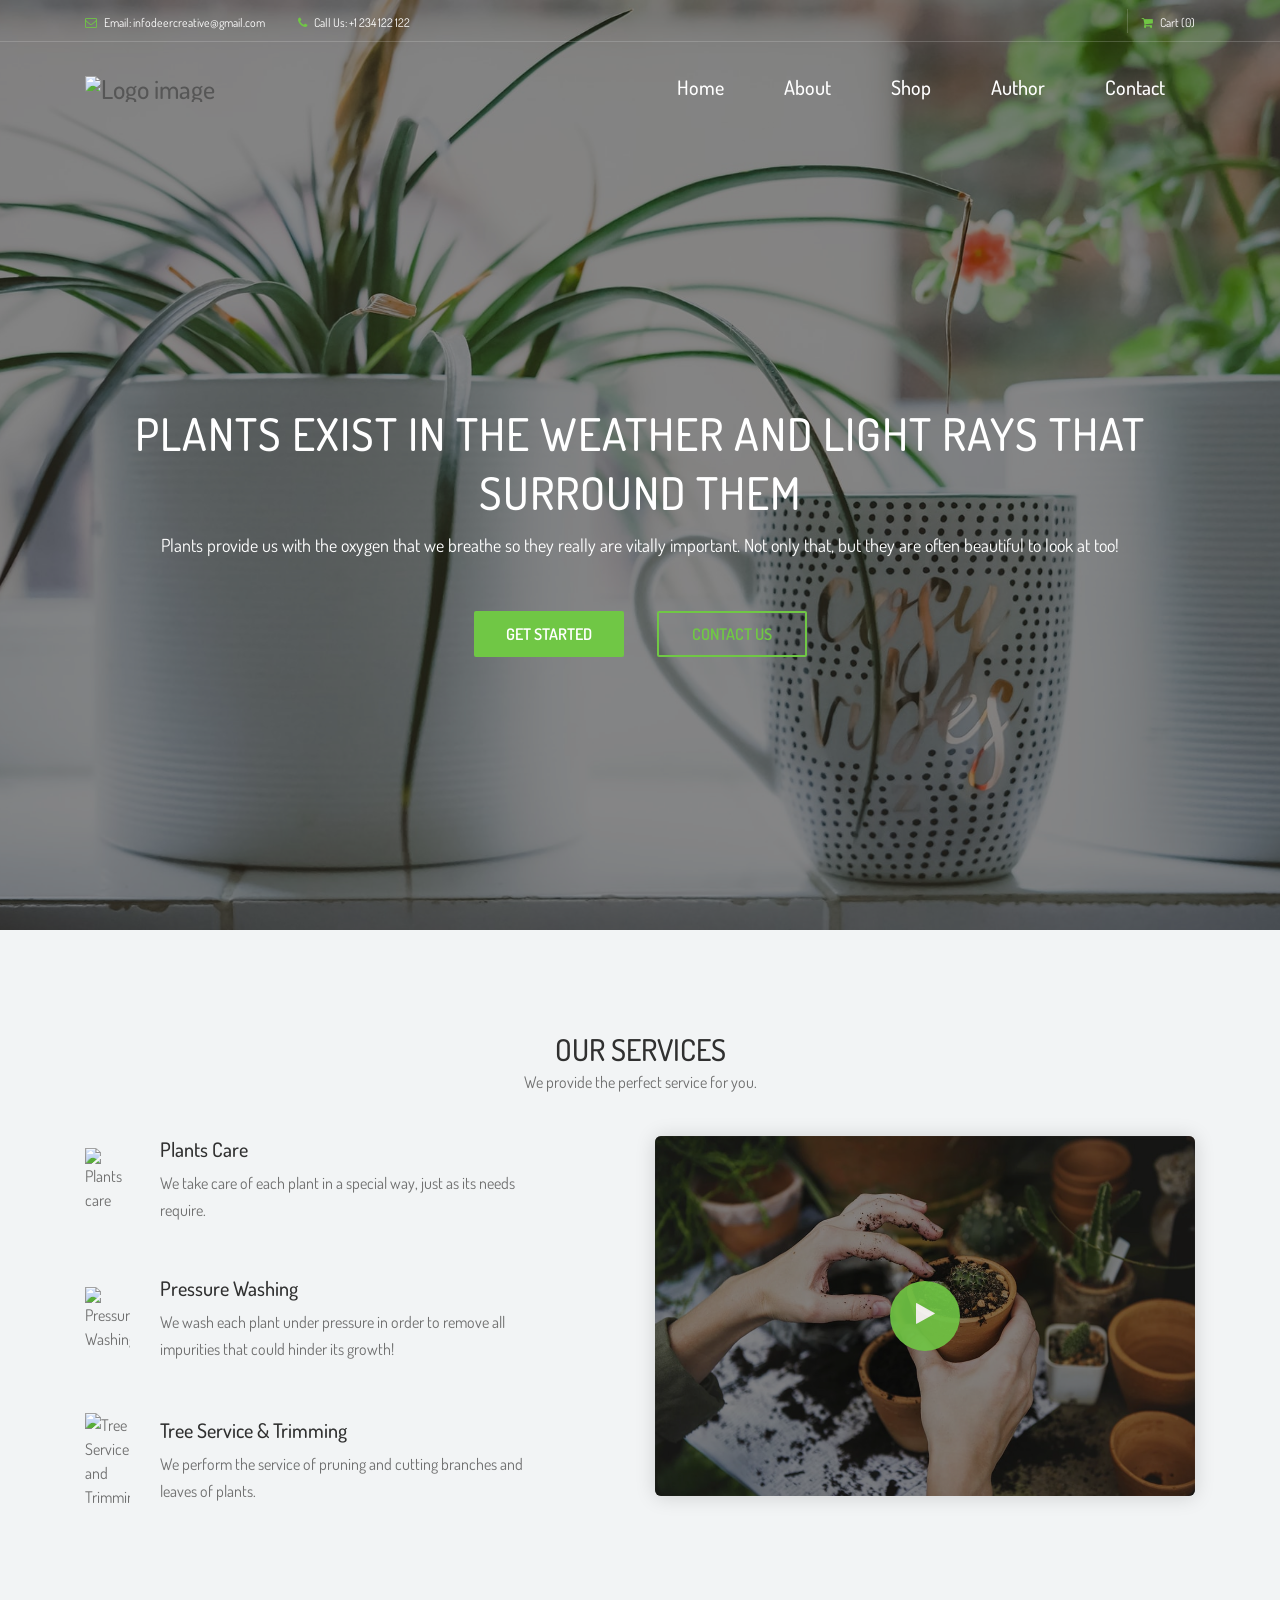
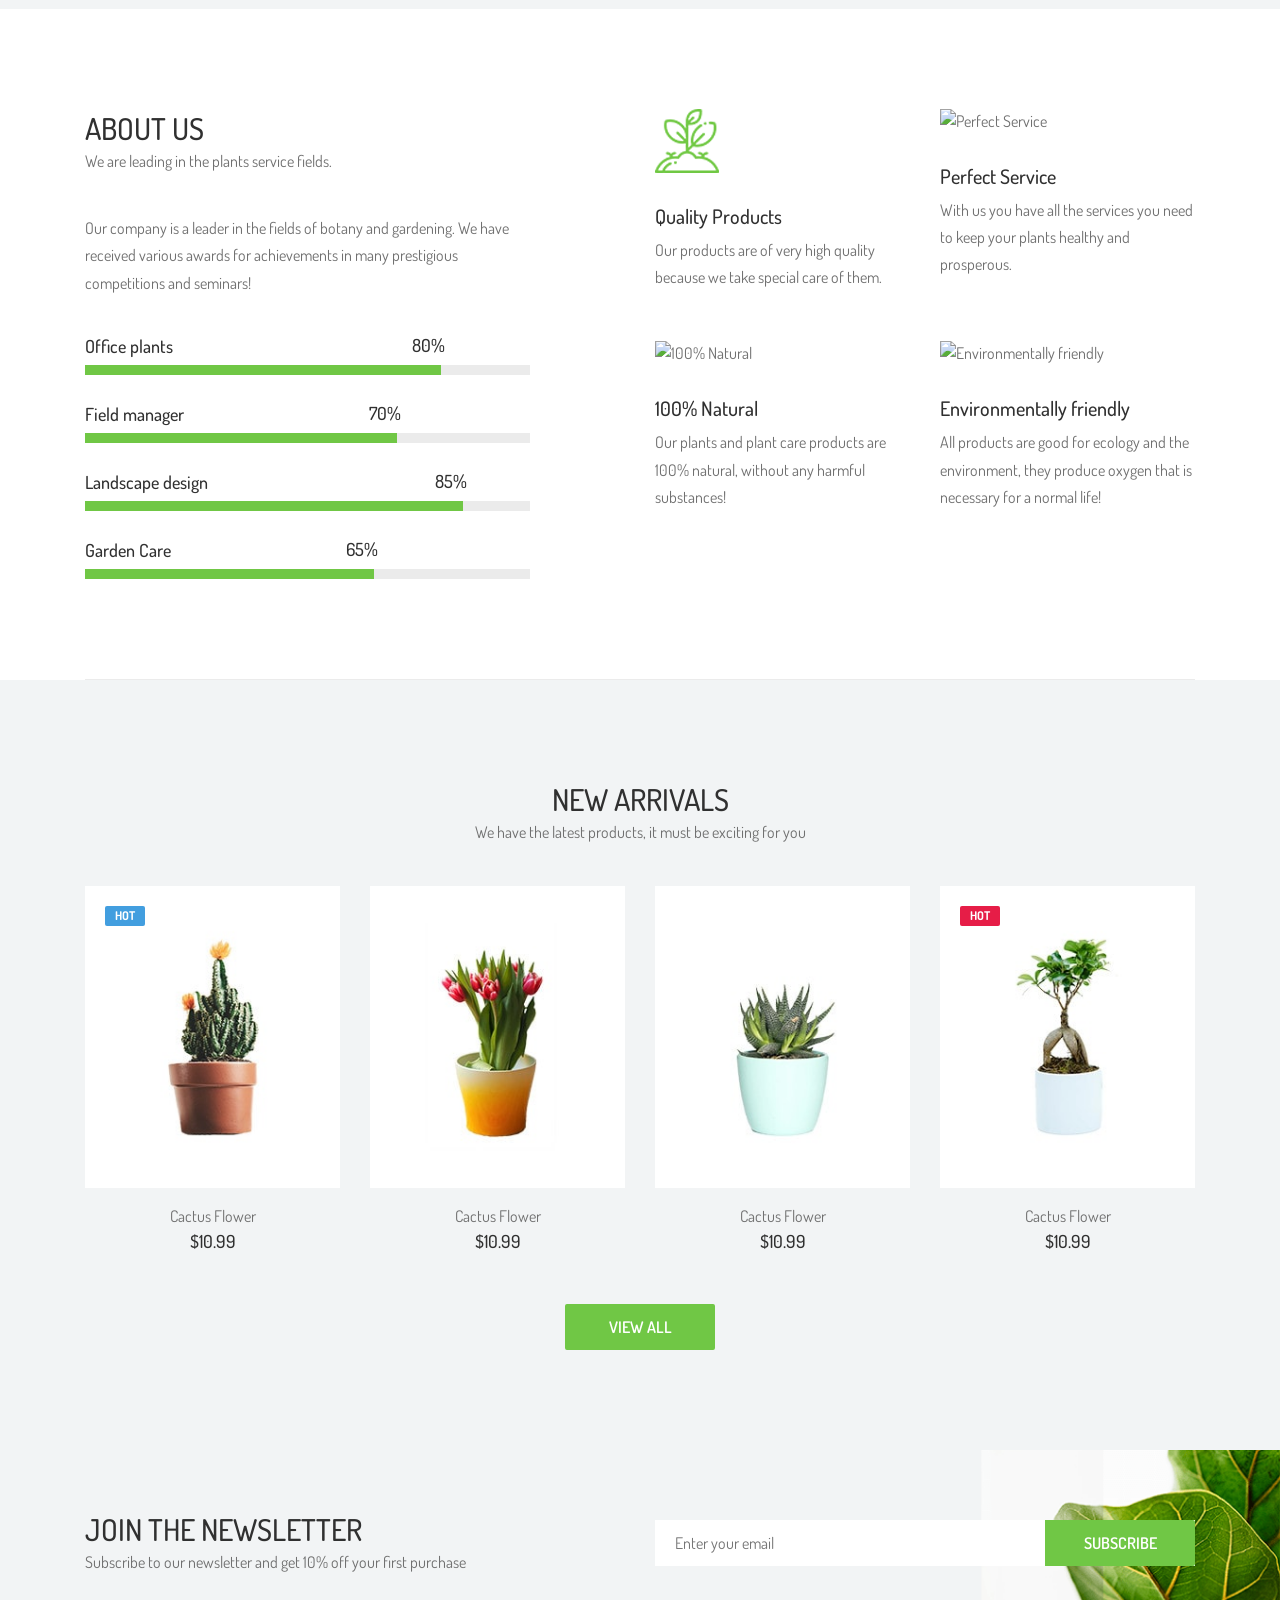
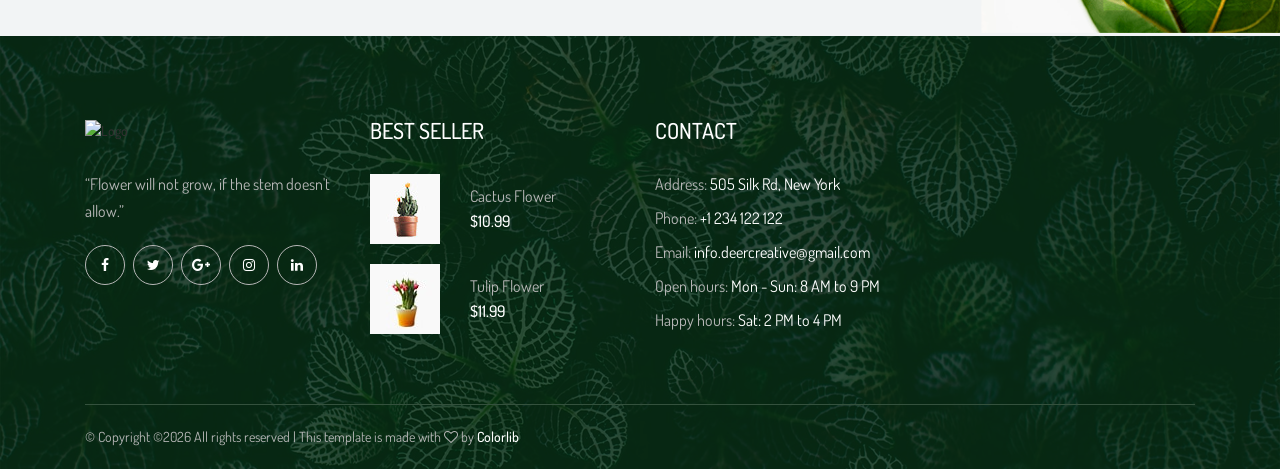
==== index.html @ d13fb178 "Add files via upload" ====
<!DOCTYPE html>
<html lang="en">

<head>
    <meta charset="UTF-8">
    <meta name="description" content="">
    <meta http-equiv="X-UA-Compatible" content="IE=edge">
    <meta name="viewport" content="width=device-width, initial-scale=1, shrink-to-fit=no">
    <!-- The above 4 meta tags *must* come first in the head; any other head content must come *after* these tags -->

    <!-- Title -->
    <title>Alazea - Gardening &amp; Landscaping HTML Template</title>

    <!-- Favicon -->
    <link rel="icon" href="img/core-img/favicon.ico">

    <!-- Core Stylesheet -->
    <link rel="stylesheet" href="style.css">

</head>

<body>
    <!-- Preloader -->
    <div class="preloader d-flex align-items-center justify-content-center">
        <div class="preloader-circle"></div>
        <div class="preloader-img">
            <img src="img/core-img/leaf.png" alt="">
        </div>
    </div>

    <!-- ##### Header Area Start ##### -->
    <header class="header-area">

        <!-- ***** Top Header Area ***** -->
        <div class="top-header-area">
            <div class="container">
                <div class="row">
                    <div class="col-12">
                        <div class="top-header-content d-flex align-items-center justify-content-between">
                            <!-- Top Header Content -->
                            <div class="top-header-meta">
                                <a href="#" data-toggle="tooltip" data-placement="bottom" title="infodeercreative@gmail.com"><i class="fa fa-envelope-o" aria-hidden="true"></i> <span>Email: infodeercreative@gmail.com</span></a>
                                <a href="#" data-toggle="tooltip" data-placement="bottom" title="+1 234 122 122"><i class="fa fa-phone" aria-hidden="true"></i> <span>Call Us: +1 234 122 122</span></a>
                            </div>

                            <!-- Top Header Content -->
                            <div class="top-header-meta d-flex">
                                <!-- Cart -->
                                <div class="cart">
                                    <a href="cart.html"><i class="fa fa-shopping-cart" aria-hidden="true"></i> <span>Cart <span class="cart-quantity">(1)</span></span></a>
                                </div>
                            </div>
                        </div>
                    </div>
                </div>
            </div>
        </div>

        <!-- ***** Navbar Area ***** -->
        <div class="alazea-main-menu">
            <div class="classy-nav-container breakpoint-off">
                <div class="container" id="meni">
                    <!-- Menu -->
                </div>
            </div>
        </div>
    </header>
    <!-- ##### Header Area End ##### -->

    <!-- ##### Hero Area Start ##### -->
    <section class="hero-area">
        <div class="hero-post-slides owl-carousel">

            <!-- Single Hero Post -->
            <div class="single-hero-post bg-overlay">
                <!-- Post Image -->
                <div class="slide-img bg-img" style="background-image: url(img/bg-img/1.jpg);"></div>
                <div class="container h-100">
                    <div class="row h-100 align-items-center">
                        <div class="col-12">
                            <!-- Post Content -->
                            <div class="hero-slides-content text-center">
                                <h2>Plants exist in the weather and light rays that surround them</h2>
                                <p>Plants provide us with the oxygen that we breathe so they really are vitally important. Not only that, but they are often beautiful to look at too!</p>
                                <div class="welcome-btn-group">
                                    <a href="shop.html" class="btn alazea-btn mr-30">GET STARTED</a>
                                    <a href="contact.html" class="btn alazea-btn active">CONTACT US</a>
                                </div>
                            </div>
                        </div>
                    </div>
                </div>
            </div>

            <!-- Single Hero Post -->
            <div class="single-hero-post bg-overlay">
                <!-- Post Image -->
                <div class="slide-img bg-img" style="background-image: url(img/bg-img/2.jpg);"></div>
                <div class="container h-100">
                    <div class="row h-100 align-items-center">
                        <div class="col-12">
                            <!-- Post Content -->
                            <div class="hero-slides-content text-center">
                                <h2>Plants exist in the weather and light rays that surround them</h2>
                                <p>“Your intuitive powers increase when you are with plants because your mind is silenced and you become more aware in the present moment.”</p>
                                <div class="welcome-btn-group">
                                    <a href="shop.html" class="btn alazea-btn mr-30">GET STARTED</a>
                                    <a href="contact.html" class="btn alazea-btn active">CONTACT US</a>
                                </div>
                            </div>
                        </div>
                    </div>
                </div>
            </div>

        </div>
    </section>
    <!-- ##### Hero Area End ##### -->

    <!-- ##### Service Area Start ##### -->
    <section class="our-services-area bg-gray section-padding-100-0">
        <div class="container">
            <div class="row">
                <div class="col-12">
                    <!-- Section Heading -->
                    <div class="section-heading text-center">
                        <h2>OUR SERVICES</h2>
                        <p>We provide the perfect service for you.</p>
                    </div>
                </div>
            </div>

            <div class="row justify-content-between">
                <div class="col-12 col-lg-5">
                    <div class="alazea-service-area mb-100">

                        <!-- Single Service Area -->
                        <div class="single-service-area d-flex align-items-center wow fadeInUp" data-wow-delay="100ms">
                            <!-- Icon -->
                            <div class="service-icon mr-30">
                                <img src="img/core-img/s1.png" alt="Plants care">
                            </div>
                            <!-- Content -->
                            <div class="service-content">
                                <h5>Plants Care</h5>
                                <p>We take care of each plant in a special way, just as its needs require.</p>
                            </div>
                        </div>

                        <!-- Single Service Area -->
                        <div class="single-service-area d-flex align-items-center wow fadeInUp" data-wow-delay="300ms">
                            <!-- Icon -->
                            <div class="service-icon mr-30">
                                <img src="img/core-img/s2.png" alt="Pressure Washing">
                            </div>
                            <!-- Content -->
                            <div class="service-content">
                                <h5>Pressure Washing</h5>
                                <p>We wash each plant under pressure in order to remove all impurities that could hinder its growth!</p>
                            </div>
                        </div>

                        <!-- Single Service Area -->
                        <div class="single-service-area d-flex align-items-center wow fadeInUp" data-wow-delay="500ms">
                            <!-- Icon -->
                            <div class="service-icon mr-30">
                                <img src="img/core-img/s3.png" alt="Tree Service and Trimming">
                            </div>
                            <!-- Content -->
                            <div class="service-content">
                                <h5>Tree Service &amp; Trimming</h5>
                                <p>We perform the service of pruning and cutting branches and leaves of plants.</p>
                            </div>
                        </div>

                    </div>
                </div>

                <div class="col-12 col-lg-6">
                    <div class="alazea-video-area bg-overlay mb-100">
                        <img src="img/bg-img/23.jpg" alt="Planting plants">
                        <a href="http://www.youtube.com/watch?v=7HKoqNJtMTQ" class="video-icon">
                            <i class="fa fa-play" aria-hidden="true"></i>
                        </a>
                    </div>
                </div>
            </div>
        </div>
    </section>
    <!-- ##### Service Area End ##### -->

    <!-- ##### About Area Start ##### -->
    <section class="about-us-area section-padding-100-0">
        <div class="container">
            <div class="row justify-content-between">
                <div class="col-12 col-lg-5">
                    <!-- Section Heading -->
                    <div class="section-heading">
                        <h2>ABOUT US</h2>
                        <p>We are leading in the plants service fields.</p>
                    </div>
                    <p>Our company is a leader in the fields of botany and gardening. We have received various awards for achievements in many prestigious competitions and seminars!</p>

                    <!-- Progress Bar Content Area -->
                    <div class="alazea-progress-bar mb-50">
                        <!-- Single Progress Bar -->
                        <div class="single_progress_bar">
                            <p>Office plants</p>
                            <div id="bar1" class="barfiller">
                                <div class="tipWrap">
                                    <span class="tip"></span>
                                </div>
                                <span class="fill" data-percentage="80"></span>
                            </div>
                        </div>

                        <!-- Single Progress Bar -->
                        <div class="single_progress_bar">
                            <p>Field manager</p>
                            <div id="bar2" class="barfiller">
                                <div class="tipWrap">
                                    <span class="tip"></span>
                                </div>
                                <span class="fill" data-percentage="70"></span>
                            </div>
                        </div>

                        <!-- Single Progress Bar -->
                        <div class="single_progress_bar">
                            <p>Landscape design</p>
                            <div id="bar3" class="barfiller">
                                <div class="tipWrap">
                                    <span class="tip"></span>
                                </div>
                                <span class="fill" data-percentage="85"></span>
                            </div>
                        </div>

                        <!-- Single Progress Bar -->
                        <div class="single_progress_bar">
                            <p>Garden Care</p>
                            <div id="bar4" class="barfiller">
                                <div class="tipWrap">
                                    <span class="tip"></span>
                                </div>
                                <span class="fill" data-percentage="65"></span>
                            </div>
                        </div>
                    </div>
                </div>

                <div class="col-12 col-lg-6">
                    <div class="alazea-benefits-area">
                        <div class="row">
                            <!-- Single Benefits Area -->
                            <div class="col-12 col-sm-6">
                                <div class="single-benefits-area">
                                    <img src="img/core-img/b1.png" alt="Quality Products">
                                    <h5>Quality Products</h5>
                                    <p>Our products are of very high quality because we take special care of them.</p>
                                </div>
                            </div>

                            <!-- Single Benefits Area -->
                            <div class="col-12 col-sm-6">
                                <div class="single-benefits-area">
                                    <img src="img/core-img/b2.png" alt="Perfect Service">
                                    <h5>Perfect Service</h5>
                                    <p>With us you have all the services you need to keep your plants healthy and prosperous.</p>
                                </div>
                            </div>

                            <!-- Single Benefits Area -->
                            <div class="col-12 col-sm-6">
                                <div class="single-benefits-area">
                                    <img src="img/core-img/b3.png" alt="100% Natural">
                                    <h5>100% Natural</h5>
                                    <p>Our plants and plant care products are 100% natural, without any harmful substances!</p>
                                </div>
                            </div>

                            <!-- Single Benefits Area -->
                            <div class="col-12 col-sm-6">
                                <div class="single-benefits-area">
                                    <img src="img/core-img/b4.png" alt="Environmentally friendly">
                                    <h5>Environmentally friendly</h5>
                                    <p>All products are good for ecology and the environment, they produce oxygen that is necessary for a normal life!</p>
                                </div>
                            </div>
                        </div>
                    </div>
                </div>
            </div>
        </div>

        <div class="container">
            <div class="row">
                <div class="col-12">
                    <div class="border-line"></div>
                </div>
            </div>
        </div>
    </section>
    <!-- ##### About Area End ##### -->

    <!-- ##### Product Area Start ##### -->
    <section class="new-arrivals-products-area bg-gray section-padding-100">
        <div class="container">
            <div class="row">
                <div class="col-12">
                    <!-- Section Heading -->
                    <div class="section-heading text-center">
                        <h2>NEW ARRIVALS</h2>
                        <p>We have the latest products, it must be exciting for you</p>
                    </div>
                </div>
            </div>

            <div class="row">

                <!-- Single Product Area -->
                <div class="col-12 col-sm-6 col-lg-3">
                    <div class="single-product-area mb-50 wow fadeInUp" data-wow-delay="100ms">
                        <!-- Product Image -->
                        <div class="product-img">
                            <a href="shop-details.html"><img src="img/bg-img/9.jpg" alt="Hot"></a>
                            <!-- Product Tag -->
                            <div class="product-tag">
                                <a href="#">Hot</a>
                            </div>
                            <div class="product-meta d-flex">
                                <a href="cart.html" class="add-to-cart-btn">Add to cart</a>
                                <a href="#" class="compare-btn"><i class="arrow_left-right_alt"></i></a>
                            </div>
                        </div>
                        <!-- Product Info -->
                        <div class="product-info mt-15 text-center">
                            <a href="shop.html">
                                <p>Cactus Flower</p>
                            </a>
                            <h6>$10.99</h6>
                        </div>
                    </div>
                </div>

                <!-- Single Product Area -->
                <div class="col-12 col-sm-6 col-lg-3">
                    <div class="single-product-area mb-50 wow fadeInUp" data-wow-delay="200ms">
                        <!-- Product Image -->
                        <div class="product-img">
                            <a href="shop.html"><img src="img/bg-img/10.jpg" alt="Product"></a>
                            <div class="product-meta d-flex">
                                <a href="cart.html" class="add-to-cart-btn">Add to cart</a>
                                <a href="#" class="compare-btn"><i class="arrow_left-right_alt"></i></a>
                            </div>
                        </div>
                        <!-- Product Info -->
                        <div class="product-info mt-15 text-center">
                            <a href="shop.html">
                                <p>Cactus Flower</p>
                            </a>
                            <h6>$10.99</h6>
                        </div>
                    </div>
                </div>

                <!-- Single Product Area -->
                <div class="col-12 col-sm-6 col-lg-3">
                    <div class="single-product-area mb-50 wow fadeInUp" data-wow-delay="300ms">
                        <!-- Product Image -->
                        <div class="product-img">
                            <a href="shop.html"><img src="img/bg-img/11.jpg" alt="Product"></a>
                            <div class="product-meta d-flex">
                                <a href="cart.html" class="add-to-cart-btn">Add to cart</a>
                                <a href="#" class="compare-btn"><i class="arrow_left-right_alt"></i></a>
                            </div>
                        </div>
                        <!-- Product Info -->
                        <div class="product-info mt-15 text-center">
                            <a href="shop.html">
                                <p>Cactus Flower</p>
                            </a>
                            <h6>$10.99</h6>
                        </div>
                    </div>
                </div>

                <!-- Single Product Area -->
                <div class="col-12 col-sm-6 col-lg-3">
                    <div class="single-product-area mb-50 wow fadeInUp" data-wow-delay="400ms">
                        <!-- Product Image -->
                        <div class="product-img">
                            <a href="shop.html"><img src="img/bg-img/12.jpg" alt="Product"></a>
                            <!-- Product Tag -->
                            <div class="product-tag sale-tag">
                                <a href="#">Hot</a>
                            </div>
                            <div class="product-meta d-flex">
                                <a href="cart.html" class="add-to-cart-btn">Add to cart</a>
                                <a href="#" class="compare-btn"><i class="arrow_left-right_alt"></i></a>
                            </div>
                        </div>
                        <!-- Product Info -->
                        <div class="product-info mt-15 text-center">
                            <a href="shop.html">
                                <p>Cactus Flower</p>
                            </a>
                            <h6>$10.99</h6>
                        </div>
                    </div>
                </div>

                <div class="col-12 text-center">
                    <a href="shop.html" class="btn alazea-btn">View All</a>
                </div>

            </div>
        </div>
    </section>
    <!-- ##### Product Area End ##### -->


    <!-- ##### Subscribe Area Start ##### -->
    <section class="subscribe-newsletter-area" style="background-image: url(img/bg-img/subscribe.png);">
        <div class="container">
            <div class="row align-items-center justify-content-between">
                <div class="col-12 col-lg-5">
                    <!-- Section Heading -->
                    <div class="section-heading mb-0">
                        <h2>Join the Newsletter</h2>
                        <p>Subscribe to our newsletter and get 10% off your first purchase</p>
                    </div>
                </div>
                <div class="col-12 col-lg-6">
                    <div class="subscribe-form">
                        <form action="#" method="get">
                            <input type="email" name="subscribe-email" id="subscribeEmail" placeholder="Enter your email">
                            <button type="submit" class="btn alazea-btn">SUBSCRIBE</button>
                        </form>
                    </div>
                </div>
            </div>
        </div>

        <!-- Subscribe Side Thumbnail -->
        <div class="subscribe-side-thumb wow fadeInUp" data-wow-delay="500ms">
            <img class="first-img" src="img/core-img/leaf.png" alt="">
        </div>
    </section>
    <!-- ##### Subscribe Area End ##### -->

    <!-- ##### Footer Area Start ##### -->
    <footer class="footer-area bg-img" style="background-image: url(img/bg-img/3.jpg);">
        <!-- Main Footer Area -->
        <div class="main-footer-area">
            <div class="container">
                <div class="row">

                    <!-- Single Footer Widget -->
                    <div class="col-12 col-sm-6 col-lg-3">
                        <div class="single-footer-widget">
                            <div class="footer-logo mb-30">
                                <a href="#"><img src="img/core-img/logo.png" alt="Logo"></a>
                            </div>
                            <p>“Flower will not grow, if the stem doesn't allow.”</p>
                            <div class="social-info">
                                <a href="#"><i class="fa fa-facebook" aria-hidden="true"></i></a>
                                <a href="#"><i class="fa fa-twitter" aria-hidden="true"></i></a>
                                <a href="#"><i class="fa fa-google-plus" aria-hidden="true"></i></a>
                                <a href="#"><i class="fa fa-instagram" aria-hidden="true"></i></a>
                                <a href="#"><i class="fa fa-linkedin" aria-hidden="true"></i></a>
                            </div>
                        </div>
                    </div>

                    <!-- Single Footer Widget -->
                    <div class="col-12 col-sm-6 col-lg-3">
                        <div class="single-footer-widget">
                            <div class="widget-title">
                                <h5>BEST SELLER</h5>
                            </div>

                            <!-- Single Best Seller Products -->
                            <div class="single-best-seller-product d-flex align-items-center">
                                <div class="product-thumbnail">
                                    <a href="shop-details.html"><img src="img/bg-img/4.jpg" alt="Cactus Flower"></a>
                                </div>
                                <div class="product-info">
                                    <a href="shop.html">Cactus Flower</a>
                                    <p>$10.99</p>
                                </div>
                            </div>

                            <!-- Single Best Seller Products -->
                            <div class="single-best-seller-product d-flex align-items-center">
                                <div class="product-thumbnail">
                                    <a href="shop.html"><img src="img/bg-img/5.jpg" alt="Tulip Flower"></a>
                                </div>
                                <div class="product-info">
                                    <a href="shop.html">Tulip Flower</a>
                                    <p>$11.99</p>
                                </div>
                            </div>
                        </div>
                    </div>

                    <!-- Single Footer Widget -->
                    <div class="col-12 col-sm-6 col-lg-3">
                        <div class="single-footer-widget">
                            <div class="widget-title">
                                <h5>CONTACT</h5>
                            </div>

                            <div class="contact-information">
                                <p><span>Address:</span> 505 Silk Rd, New York</p>
                                <p><span>Phone:</span> +1 234 122 122</p>
                                <p><span>Email:</span> info.deercreative@gmail.com</p>
                                <p><span>Open hours:</span> Mon - Sun: 8 AM to 9 PM</p>
                                <p><span>Happy hours:</span> Sat: 2 PM to 4 PM</p>
                            </div>
                        </div>
                    </div>
                </div>
            </div>
        </div>

        <!-- Footer Bottom Area -->
        <div class="footer-bottom-area">
            <div class="container">
                <div class="row">
                    <div class="col-12">
                        <div class="border-line"></div>
                    </div>
                    <!-- Copywrite Text -->
                    <div class="col-12 col-md-6">
                        <div class="copywrite-text">
                            <p>&copy; <!-- Link back to Colorlib can't be removed. Template is licensed under CC BY 3.0. -->
Copyright &copy;<script>document.write(new Date().getFullYear());</script> All rights reserved | This template is made with <i class="fa fa-heart-o" aria-hidden="true"></i> by <a href="https://colorlib.com" target="_blank">Colorlib</a>
<!-- Link back to Colorlib can't be removed. Template is licensed under CC BY 3.0. -->
</p>
                        </div>
                    </div>
                </div>
            </div>
        </div>
    </footer>
    <!-- ##### Footer Area End ##### -->

    <!-- ##### All Javascript Files ##### -->
    <!-- jQuery-2.2.4 js -->
    <script src="js/jquery/jquery-2.2.4.min.js"></script>
    <!-- Popper js -->
    <script src="js/bootstrap/popper.min.js"></script>
    <!-- Bootstrap js -->
    <script src="js/bootstrap/bootstrap.min.js"></script>
    <!-- All Plugins js -->
    <script src="js/plugins/plugins.js"></script>
    <!-- Active js -->
    <script src="js/active.js"></script>
     <!-- Template JS -->
     <script src="js/main-ajax.js"></script>
</body>

</html>
---- style.css ----
/* [Master Stylesheet] */
/*
Template Name: Alazea - Gardening &amp; Landscaping HTML Template
Template Author: Colorlib
Template Author URI: http://colorlib.com
Text Domain: Alazea, Gardening & Landscaping
Version: - v1.0
*/
/* :: 1.0 Import Fonts */
@import url("https://fonts.googleapis.com/css?family=Dosis:200,300,400,500,600,700,800");
/* :: 2.0 Import All CSS */
@import url(css/bootstrap.min.css);
@import url(css/classy-nav.css);
@import url(css/owl.carousel.min.css);
@import url(css/animate.css);
@import url(css/magnific-popup.css);
@import url(css/font-awesome.min.css);
@import url(css/elegant-icon.css);
/* :: 3.0 Base CSS */
* {
  margin: 0;
  padding: 0; }

body {
  font-family: "Dosis", sans-serif;
  font-size: 16px;
  color: #707070; }

h1,
h2,
h3,
h4,
h5,
h6 {
  color: #303030;
  line-height: 1.3;
  font-weight: 500; }

p {
  color: #707070;
  font-size: 16px;
  line-height: 1.7;
  font-weight: 400; }

a,
a:hover,
a:focus {
  -webkit-transition-duration: 500ms;
  transition-duration: 500ms;
  text-decoration: none;
  outline: 0 solid transparent;
  color: #303030;
  font-weight: 500;
  font-size: 14px; }

ul,
ol {
  margin: 0; }
  ul li,
  ol li {
    list-style: none; }

img {
  height: auto;
  max-width: 100%; }

/* :: 3.1.0 Spacing */
.mt-15 {
  margin-top: 15px !important; }

.mt-30 {
  margin-top: 30px !important; }

.mt-50 {
  margin-top: 50px !important; }

.mt-70 {
  margin-top: 70px !important; }

.mt-100 {
  margin-top: 100px !important; }

.mb-15 {
  margin-bottom: 15px !important; }

.mb-30 {
  margin-bottom: 30px !important; }

.mb-50 {
  margin-bottom: 50px !important; }

.mb-70 {
  margin-bottom: 70px !important; }

.mb-100 {
  margin-bottom: 100px !important; }

.ml-15 {
  margin-left: 15px !important; }

.ml-30 {
  margin-left: 30px !important; }

.ml-50 {
  margin-left: 50px !important; }

.mr-15 {
  margin-right: 15px !important; }

.mr-30 {
  margin-right: 30px !important; }

.mr-50 {
  margin-right: 50px !important; }

/* :: 3.2.0 Height */
.height-400 {
  height: 400px; }

.height-500 {
  height: 500px; }

.height-600 {
  height: 600px; }

.height-700 {
  height: 700px; }

.height-800 {
  height: 800px; }

/* :: 3.3.0 Section Padding */
.section-padding-100 {
  padding-top: 100px;
  padding-bottom: 100px; }

.section-padding-100-0 {
  padding-top: 100px;
  padding-bottom: 0; }

.section-padding-0-100 {
  padding-top: 0;
  padding-bottom: 100px; }

.section-padding-100-70 {
  padding-top: 100px;
  padding-bottom: 70px; }

/* :: 3.4.0 Section Heading */
.section-heading {
  position: relative;
  z-index: 1;
  margin-bottom: 40px; }
  .section-heading h2 {
    font-size: 30px;
    text-transform: uppercase;
    margin-bottom: 0; }
    @media only screen and (max-width: 767px) {
      .section-heading h2 {
        font-size: 24px; } }
  .section-heading p {
    font-size: 16px;
    color: #707070;
    margin-bottom: 0; }

/* :: 3.5.0 Preloader */
.preloader {
  background-color: #f2f4f5;
  width: 100%;
  height: 100%;
  position: fixed;
  top: 0;
  left: 0;
  right: 0;
  bottom: 0;
  z-index: 999999;
  overflow: hidden; }
  .preloader .preloader-circle {
    width: 80px;
    height: 80px;
    position: relative;
    border-style: solid;
    border-width: 2px;
    border-top-color: #70c745;
    border-bottom-color: transparent;
    border-left-color: transparent;
    border-right-color: transparent;
    z-index: 10;
    border-radius: 50%;
    box-shadow: 0 1px 5px 0 rgba(0, 0, 0, 0.15);
    background-color: #ffffff;
    -webkit-animation: zoom 2000ms infinite ease;
    animation: zoom 2000ms infinite ease; }
  .preloader .preloader-img {
    position: absolute;
    top: 50%;
    left: 50%;
    -webkit-transform: translate(-50%, -50%);
    transform: translate(-50%, -50%);
    z-index: 200; }
    .preloader .preloader-img img {
      max-width: 45px; }

@-webkit-keyframes zoom {
  0% {
    -webkit-transform: rotate(0deg);
    transform: rotate(0deg); }
  100% {
    -webkit-transform: rotate(360deg);
    transform: rotate(360deg); } }
@keyframes zoom {
  0% {
    -webkit-transform: rotate(0deg);
    transform: rotate(0deg); }
  100% {
    -webkit-transform: rotate(360deg);
    transform: rotate(360deg); } }
/* :: 3.6.0 Miscellaneous */
.bg-img {
  background-position: center center;
  background-size: cover;
  background-repeat: no-repeat; }

.bg-white {
  background-color: #ffffff !important; }

.bg-dark {
  background-color: #000000 !important; }

.bg-transparent {
  background-color: transparent !important; }

.font-bold {
  font-weight: 700; }

.font-light {
  font-weight: 300; }

.bg-overlay {
  position: relative;
  z-index: 2;
  background-position: center center;
  background-size: cover; }
  .bg-overlay::after {
    background-color: rgba(17, 17, 17, 0.5);
    position: absolute;
    z-index: -1;
    top: 0;
    left: 0;
    width: 100%;
    height: 100%;
    content: ""; }

.bg-fixed {
  background-attachment: fixed !important; }

.bg-gray {
  background-color: #f2f4f5; }

/* :: 3.7.0 ScrollUp */
#scrollUp {
  background-color: #70c745;
  border-radius: 0;
  bottom: 0;
  box-shadow: 0 2px 6px 0 rgba(0, 0, 0, 0.3);
  color: #ffffff;
  font-size: 24px;
  height: 40px;
  line-height: 40px;
  right: 50px;
  text-align: center;
  width: 40px;
  -webkit-transition-duration: 500ms;
  transition-duration: 500ms; }
  #scrollUp:hover {
    background-color: #303030; }

/* :: 3.8.0 alazea Button */
.alazea-btn {
  -webkit-transition-duration: 400ms;
  transition-duration: 400ms;
  position: relative;
  z-index: 1;
  display: inline-block;
  min-width: 150px;
  height: 46px;
  color: #ffffff;
  background-color: #70c745;
  border: 2px solid #70c745;
  border-radius: 2px;
  padding: 0 20px;
  font-size: 16px;
  line-height: 42px;
  text-transform: uppercase;
  font-weight: 600; }
  .alazea-btn.active, .alazea-btn:hover, .alazea-btn:focus {
    font-size: 16px;
    color: #70c745;
    font-weight: 600;
    background-color: transparent;
    box-shadow: none; }

/* :: 4.0 Header Area CSS */
.header-area {
  position: absolute;
  width: 100%;
  z-index: 999;
  top: 0;
  left: 0;
  background-color: transparent; }
  .header-area .top-header-area {
    position: relative;
    z-index: 100;
    background-color: transparent;
    width: 100%;
    height: 42px;
    border-bottom: 1px solid rgba(235, 235, 235, 0.2); }
    @media only screen and (min-width: 768px) and (max-width: 991px) {
      .header-area .top-header-area {
        z-index: 1; } }
    @media only screen and (max-width: 767px) {
      .header-area .top-header-area {
        z-index: 1; } }
    .header-area .top-header-area .top-header-content {
      position: relative;
      z-index: 1;
      height: 41px; }
      .header-area .top-header-area .top-header-content .top-header-meta a {
        display: inline-block;
        font-size: 12px;
        font-weight: 400;
        color: #ffffff;
        line-height: 1; }
        .header-area .top-header-area .top-header-content .top-header-meta a:first-child {
          margin-right: 30px; }
        .header-area .top-header-area .top-header-content .top-header-meta a i {
          margin-right: 5px;
          color: #70c745; }
        @media only screen and (max-width: 767px) {
          .header-area .top-header-area .top-header-content .top-header-meta a span {
            display: none; } }
      .header-area .top-header-area .top-header-content .top-header-meta .language-dropdown {
        position: relative;
        z-index: 1; }
        .header-area .top-header-area .top-header-content .top-header-meta .language-dropdown::after {
          width: 1px;
          height: 100%;
          background-color: rgba(235, 235, 235, 0.2);
          content: '';
          top: 0;
          right: 15px;
          z-index: 2;
          position: absolute; }
        .header-area .top-header-area .top-header-content .top-header-meta .language-dropdown .btn {
          padding: 0;
          background-color: transparent;
          border: none;
          font-size: 12px; }
          .header-area .top-header-area .top-header-content .top-header-meta .language-dropdown .btn:focus {
            box-shadow: none; }
        .header-area .top-header-area .top-header-content .top-header-meta .language-dropdown .dropdown-menu {
          background-color: #70c745;
          border: none;
          box-shadow: 0 5px 30px 0 rgba(0, 0, 0, 0.15); }
          @media only screen and (min-width: 768px) and (max-width: 991px) {
            .header-area .top-header-area .top-header-content .top-header-meta .language-dropdown .dropdown-menu {
              top: 90px !important; } }
          @media only screen and (max-width: 767px) {
            .header-area .top-header-area .top-header-content .top-header-meta .language-dropdown .dropdown-menu {
              min-width: 100px;
              top: 70px !important; } }
          .header-area .top-header-area .top-header-content .top-header-meta .language-dropdown .dropdown-menu .dropdown-item:focus,
          .header-area .top-header-area .top-header-content .top-header-meta .language-dropdown .dropdown-menu .dropdown-item:hover {
            color: #ffffff;
            background-color: #111111; }
      .header-area .top-header-area .top-header-content .top-header-meta .cart {
        position: relative;
        z-index: 1; }
        .header-area .top-header-area .top-header-content .top-header-meta .cart::after {
          width: 1px;
          height: 100%;
          background-color: rgba(235, 235, 235, 0.2);
          content: '';
          top: 0;
          left: -15px;
          z-index: 2;
          position: absolute; }
        .header-area .top-header-area .top-header-content .top-header-meta .cart a {
          margin-right: 0; }
  .header-area .alazea-main-menu {
    position: relative;
    z-index: 1;
    -webkit-transition-duration: 200ms;
    transition-duration: 200ms; }
    @media only screen and (min-width: 768px) and (max-width: 991px) {
      .header-area .alazea-main-menu .classy-navbar .classy-menu {
        background-color: #111111; } }
    @media only screen and (max-width: 767px) {
      .header-area .alazea-main-menu .classy-navbar .classy-menu {
        background-color: #111111; } }
    .header-area .alazea-main-menu .classy-nav-container {
      background-color: transparent; }
    .header-area .alazea-main-menu .classy-navbar {
      height: 90px;
      padding: 0; }
      .header-area .alazea-main-menu .classy-navbar .nav-brand {
        line-height: 1; }
      @media only screen and (max-width: 767px) {
        .header-area .alazea-main-menu .classy-navbar {
          height: 70px; } }
    .header-area .alazea-main-menu .classynav ul li a {
      padding: 0 30px;
      font-weight: 500;
      text-transform: capitalize;
      font-size: 20px;
      color: #ffffff; }
      @media only screen and (min-width: 992px) and (max-width: 1199px) {
        .header-area .alazea-main-menu .classynav ul li a {
          font-size: 18px;
          padding: 0 20px; } }
      @media only screen and (min-width: 768px) and (max-width: 991px) {
        .header-area .alazea-main-menu .classynav ul li a {
          background-color: #111111;
          font-size: 16px;
          color: #ffffff;
          border-bottom: none; } }
      @media only screen and (max-width: 767px) {
        .header-area .alazea-main-menu .classynav ul li a {
          background-color: #111111;
          font-size: 16px;
          color: #ffffff;
          border-bottom: none; } }
      .header-area .alazea-main-menu .classynav ul li a:hover, .header-area .alazea-main-menu .classynav ul li a:focus {
        color: #70c745; }
      .header-area .alazea-main-menu .classynav ul li a::after {
        color: #ffffff; }
    .header-area .alazea-main-menu .classynav ul li ul li a {
      padding: 0 20px;
      color: #303030;
      font-size: 14px;
      border-bottom: none; }
      .header-area .alazea-main-menu .classynav ul li ul li a::after {
        color: #303030; }
        @media only screen and (min-width: 768px) and (max-width: 991px) {
          .header-area .alazea-main-menu .classynav ul li ul li a::after {
            color: #ffffff; } }
        @media only screen and (max-width: 767px) {
          .header-area .alazea-main-menu .classynav ul li ul li a::after {
            color: #ffffff; } }
      @media only screen and (min-width: 768px) and (max-width: 991px) {
        .header-area .alazea-main-menu .classynav ul li ul li a {
          padding: 0 45px;
          color: #ffffff; } }
      @media only screen and (max-width: 767px) {
        .header-area .alazea-main-menu .classynav ul li ul li a {
          padding: 0 45px;
          color: #ffffff; } }
    @media only screen and (min-width: 768px) and (max-width: 991px) {
      .header-area .alazea-main-menu .classy-navbar-toggler .navbarToggler span {
        background-color: #ffffff; } }
    @media only screen and (max-width: 767px) {
      .header-area .alazea-main-menu .classy-navbar-toggler .navbarToggler span {
        background-color: #ffffff; } }
    @media only screen and (min-width: 768px) and (max-width: 991px) {
      .header-area .alazea-main-menu .classycloseIcon .cross-wrap span {
        background: #ffffff; } }
    @media only screen and (max-width: 767px) {
      .header-area .alazea-main-menu .classycloseIcon .cross-wrap span {
        background: #ffffff; } }
    .header-area .alazea-main-menu .search-form {
      position: relative;
      z-index: 1;
      opacity: 0;
      visibility: hidden;
      -webkit-transition-duration: 500ms;
      transition-duration: 500ms; }
      .header-area .alazea-main-menu .search-form form {
        -webkit-transition-duration: 500ms;
        transition-duration: 500ms;
        position: absolute;
        top: 0;
        right: 0;
        z-index: 100;
        background-color: #ffffff;
        width: 500px;
        border-radius: 5px;
        padding: 30px;
        box-shadow: 0 3px 40px 0 rgba(0, 0, 0, 0.15); }
        @media only screen and (max-width: 767px) {
          .header-area .alazea-main-menu .search-form form {
            width: 290px;
            padding: 20px; } }
        .header-area .alazea-main-menu .search-form form input {
          width: 100%;
          height: 45px;
          border: 1px solid #ebebeb;
          padding: 0 30px;
          border-radius: 5px;
          font-size: 14px; }
          @media only screen and (max-width: 767px) {
            .header-area .alazea-main-menu .search-form form input {
              padding: 0 15px; } }
      .header-area .alazea-main-menu .search-form .closeIcon {
        -webkit-transition-duration: 500ms;
        transition-duration: 500ms;
        position: absolute;
        top: 41px;
        right: 60px;
        z-index: 200;
        cursor: pointer;
        color: #707070; }
        .header-area .alazea-main-menu .search-form .closeIcon:hover {
          color: #70c745; }
        @media only screen and (max-width: 767px) {
          .header-area .alazea-main-menu .search-form .closeIcon {
            top: 31px;
            right: 35px; } }
      .header-area .alazea-main-menu .search-form.active {
        opacity: 1;
        visibility: visible; }
  .header-area .is-sticky .alazea-main-menu {
    background-color: #111111;
    position: fixed;
    width: 100%;
    top: 0;
    left: 0;
    z-index: 9999;
    box-shadow: 0 5px 50px 15px rgba(0, 0, 0, 0.2); }
  .header-area #searchIcon {
    -webkit-transition-duration: 500ms;
    transition-duration: 500ms;
    color: #ffffff;
    font-size: 20px;
    cursor: pointer;
    margin-left: 50px; }
    @media only screen and (min-width: 768px) and (max-width: 991px) {
      .header-area #searchIcon {
        margin-left: 30px;
        margin-top: 15px; } }
    @media only screen and (max-width: 767px) {
      .header-area #searchIcon {
        margin-left: 30px;
        margin-top: 15px; } }
    .header-area #searchIcon:hover, .header-area #searchIcon:focus {
      color: #70c745; }

/* :: 5.0 Hero Slides Area */
.hero-area,
.hero-post-slides {
  position: relative;
  z-index: 1; }

.single-hero-post {
  width: 100%;
  height: 930px;
  position: relative;
  z-index: 3;
  overflow: hidden; }
  @media only screen and (min-width: 992px) and (max-width: 1199px) {
    .single-hero-post {
      height: 690px; } }
  @media only screen and (min-width: 768px) and (max-width: 991px) {
    .single-hero-post {
      height: 600px; } }
  @media only screen and (max-width: 767px) {
    .single-hero-post {
      height: 650px; } }
  @media only screen and (min-width: 480px) and (max-width: 767px) {
    .single-hero-post {
      height: 500px; } }
  .single-hero-post .slide-img {
    position: absolute;
    width: 100%;
    height: 100%;
    z-index: -10;
    left: 0;
    right: 0;
    top: 0;
    bottom: 0; }
  .single-hero-post .hero-slides-content {
    position: relative;
    z-index: 1;
    margin-top: 132px; }
    @media only screen and (max-width: 767px) {
      .single-hero-post .hero-slides-content {
        margin-top: 112px; } }
    .single-hero-post .hero-slides-content h2 {
      font-size: 45px;
      letter-spacing: 1px;
      color: #ffffff;
      text-transform: uppercase; }
      @media only screen and (min-width: 992px) and (max-width: 1199px) {
        .single-hero-post .hero-slides-content h2 {
          font-size: 36px; } }
      @media only screen and (min-width: 768px) and (max-width: 991px) {
        .single-hero-post .hero-slides-content h2 {
          font-size: 30px; } }
      @media only screen and (max-width: 767px) {
        .single-hero-post .hero-slides-content h2 {
          font-size: 24px; } }
    .single-hero-post .hero-slides-content p {
      font-size: 18px;
      color: #ffffff;
      margin-bottom: 50px; }
      @media only screen and (min-width: 768px) and (max-width: 991px) {
        .single-hero-post .hero-slides-content p {
          font-size: 18px; } }
      @media only screen and (max-width: 767px) {
        .single-hero-post .hero-slides-content p {
          font-size: 16px; } }
    @media only screen and (max-width: 767px) {
      .single-hero-post .hero-slides-content a {
        min-width: 125px;
        padding: 0 10px; } }

.hero-post-slides .owl-item.center .single-hero-post .slide-img {
  -webkit-animation: slide 24s linear infinite;
  animation: slide 24s linear infinite; }

@-webkit-keyframes slide {
  0% {
    -webkit-transform: scale(1);
    transform: scale(1); }
  50% {
    -webkit-transform: scale(1.3);
    transform: scale(1.3); }
  100% {
    -webkit-transform: scale(1);
    transform: scale(1); } }
@keyframes slide {
  0% {
    -webkit-transform: scale(1);
    transform: scale(1); }
  50% {
    -webkit-transform: scale(1.3);
    transform: scale(1.3); }
  100% {
    -webkit-transform: scale(1);
    transform: scale(1); } }
/* :: 6.0 Subscribe Newsletter Area */
.subscribe-newsletter-area {
  position: relative;
  z-index: 1;
  padding: 60px 0;
  background-size: cover;
  background-position: top right; }
  @media only screen and (min-width: 768px) and (max-width: 991px) {
    .subscribe-newsletter-area .subscribe-form {
      margin-top: 50px; } }
  @media only screen and (max-width: 767px) {
    .subscribe-newsletter-area .subscribe-form {
      margin-top: 50px; } }
  .subscribe-newsletter-area .subscribe-form form {
    position: relative;
    z-index: 1; }
    .subscribe-newsletter-area .subscribe-form form input {
      -webkit-transition-duration: 500ms;
      transition-duration: 500ms;
      width: 100%;
      height: 46px;
      background-color: #ffffff;
      padding: 10px 20px;
      border: none; }
      .subscribe-newsletter-area .subscribe-form form input:focus {
        box-shadow: 0 1px 15px rgba(0, 0, 0, 0.15); }
    .subscribe-newsletter-area .subscribe-form form button {
      position: absolute;
      top: 0;
      right: 0;
      z-index: 10;
      border: none;
      border-radius: 0 2px 2px 0; }
  .subscribe-newsletter-area .subscribe-side-thumb .first-img {
    position: absolute;
    top: -30px;
    left: 5%;
    z-index: 10; }

/* :: 7.0 New Arrivals Products Area */
.single-product-area {
  position: relative;
  z-index: 1;
  -webkit-transition-duration: 500ms;
  transition-duration: 500ms; }
  .single-product-area .product-img {
    position: relative;
    z-index: 1;
    -webkit-transition-duration: 500ms;
    transition-duration: 500ms; }
    .single-product-area .product-img a {
      display: block; }
    .single-product-area .product-img img {
      position: relative;
      z-index: 1;
      width: 100%; }
    .single-product-area .product-img .product-tag a {
      background-color: #429edf;
      border-radius: 2px;
      display: inline-block;
      height: 20px;
      padding: 0 10px;
      line-height: 20px;
      text-transform: uppercase;
      color: #ffffff;
      font-weight: 700;
      font-size: 12px;
      position: absolute;
      top: 20px;
      left: 20px;
      z-index: 10; }
    .single-product-area .product-img .product-tag.sale-tag a {
      background-color: #e61d47; }
    .single-product-area .product-img .product-meta {
      position: absolute;
      bottom: 30px;
      left: 15px;
      right: 15px;
      z-index: 100;
      visibility: hidden;
      opacity: 0;
      -webkit-transition-duration: 500ms;
      transition-duration: 500ms; }
      .single-product-area .product-img .product-meta a {
        font-size: 16px;
        color: #ffffff;
        font-weight: 600;
        background-color: #303030;
        -webkit-box-flex: 0;
        -ms-flex: 0 0 50px;
        flex: 0 0 50px;
        max-width: 50px;
        width: 50px;
        height: 50px;
        line-height: 50px;
        text-transform: uppercase;
        text-align: center; }
        .single-product-area .product-img .product-meta a:hover, .single-product-area .product-img .product-meta a:focus {
          background-color: #70c745; }
        @media only screen and (min-width: 992px) and (max-width: 1199px) {
          .single-product-area .product-img .product-meta a {
            font-size: 11px; } }
        @media only screen and (min-width: 768px) and (max-width: 991px) {
          .single-product-area .product-img .product-meta a {
            font-size: 11px; } }
        @media only screen and (max-width: 767px) {
          .single-product-area .product-img .product-meta a {
            font-size: 14px; } }
      .single-product-area .product-img .product-meta .add-to-cart-btn {
        -webkit-box-flex: 0;
        -ms-flex: 0 0 calc(100% - 100px);
        flex: 0 0 calc(100% - 100px);
        max-width: calc(100% - 100px);
        width: calc(100% - 100px);
        border-left: 1px solid rgba(235, 235, 235, 0.5);
        border-right: 1px solid rgba(235, 235, 235, 0.5); }
  .single-product-area .product-info a p {
    margin-bottom: 0;
    -webkit-transition-duration: 300ms;
    transition-duration: 300ms; }
    .single-product-area .product-info a p:hover, .single-product-area .product-info a p:focus {
      color: #70c745; }
  .single-product-area .product-info h6 {
    margin-bottom: 0;
    font-size: 18px; }
  .single-product-area:hover .product-img {
    box-shadow: 0 5px 30px 0 rgba(0, 0, 0, 0.15); }
    .single-product-area:hover .product-img .product-meta {
      visibility: visible;
      opacity: 1; }

/* :: 8.0 Shop Page Area CSS */
.shop-sorting-data {
  position: relative;
  z-index: 1;
  padding-bottom: 25px;
  margin-bottom: 50px;
  border-bottom: 1px solid #ebebeb; }
  @media only screen and (max-width: 767px) {
    .shop-sorting-data .shop-page-count {
      margin-bottom: 30px; } }
  .shop-sorting-data .shop-page-count p {
    font-size: 18px;
    color: #707070;
    margin-bottom: 0;
    font-weight: 500; }
  .shop-sorting-data .search_by_terms {
    position: relative;
    z-index: 1; }
    .shop-sorting-data .search_by_terms select {
      width: 180px;
      height: 40px;
      color: #51545f;
      font-size: 16px;
      background-color: #f5f5f5;
      border: 1px solid #ebebeb;
      border-radius: 2px;
      margin-left: 30px; }
      @media only screen and (max-width: 767px) {
        .shop-sorting-data .search_by_terms select {
          margin-left: 0;
          margin-bottom: 15px; } }
      @media only screen and (min-width: 480px) and (max-width: 767px) {
        .shop-sorting-data .search_by_terms select {
          margin-left: auto;
          margin-right: 15px;
          margin-bottom: 0; } }
      .shop-sorting-data .search_by_terms select:focus {
        box-shadow: none; }

.shop-widget {
  position: relative;
  z-index: 1; }
  .shop-widget .widget-title {
    text-transform: uppercase;
    margin-bottom: 20px; }
  .shop-widget .custom-control .custom-control-label {
    font-size: 16px;
    color: #707070; }
  .shop-widget .custom-checkbox .custom-control-input:checked ~ .custom-control-label::before {
    background-color: #70c745; }
  .shop-widget .single-best-seller-product {
    position: relative;
    z-index: 1;
    margin-bottom: 20px; }
    .shop-widget .single-best-seller-product::after {
      margin-bottom: 0; }
    .shop-widget .single-best-seller-product .product-thumbnail {
      -webkit-box-flex: 0;
      -ms-flex: 0 0 70px;
      flex: 0 0 70px;
      max-width: 70px;
      width: 70px;
      margin-right: 30px; }
    .shop-widget .single-best-seller-product .product-info a {
      display: block;
      color: #707070;
      font-size: 16px;
      font-weight: 400;
      margin-bottom: 5px; }
      .shop-widget .single-best-seller-product .product-info a:hover, .shop-widget .single-best-seller-product .product-info a:focus {
        color: #303030; }
    .shop-widget .single-best-seller-product .product-info p {
      margin-bottom: 0;
      color: #303030;
      font-weight: 500; }
    .shop-widget .single-best-seller-product .product-info .ratings i {
      font-size: 12px;
      color: #ff9800; }

.slider-range-price {
  position: relative;
  z-index: 1; }

.shop-widget .ui-slider-handle {
  background-color: #70c745;
  border: none;
  border-radius: 50%;
  width: 12px;
  height: 12px;
  position: absolute;
  z-index: 30;
  top: -3px; }

.ui-slider-handle.first-handle {
  display: none !important; }

.shop-widget .ui-slider-range.ui-widget-header.ui-corner-all {
  background-color: #70c745;
  position: absolute;
  height: 6px;
  width: auto;
  z-index: 10;
  left: 2px !important; }

.shop-widget .ui-slider-horizontal {
  height: 6px;
  background-color: #f5f5f5;
  border-radius: 10px; }

.shop-widget .range-price {
  font-size: 16px;
  font-weight: 500;
  margin-top: 15px;
  text-transform: uppercase; }

.single_product_thumb {
  position: relative;
  z-index: 1; }
  @media only screen and (max-width: 767px) {
    .single_product_thumb {
      margin-bottom: 50px; } }
  .single_product_thumb .carousel-indicators {
    position: relative;
    right: 0;
    bottom: 0;
    left: 0;
    z-index: 15;
    margin-right: 0;
    margin-left: 0;
    margin-top: 30px; }
    .single_product_thumb .carousel-indicators li {
      -webkit-box-flex: 0;
      -ms-flex: 0 0 100px;
      flex: 0 0 100px;
      width: 100px;
      height: 100px;
      margin-right: 15px;
      margin-left: 15px;
      cursor: pointer;
      border: 1px solid transparent;
      background-size: cover; }
      @media only screen and (max-width: 767px) {
        .single_product_thumb .carousel-indicators li {
          -webkit-box-flex: 0;
          -ms-flex: 0 0 60px;
          flex: 0 0 60px;
          width: 60px;
          height: 60px; } }
      .single_product_thumb .carousel-indicators li.active {
        border: 1px solid #70c745; }

.single_product_desc {
  position: relative;
  z-index: 1; }
  .single_product_desc .title {
    font-size: 30px;
    margin-bottom: 10px;
    text-transform: uppercase; }
    @media only screen and (max-width: 767px) {
      .single_product_desc .title {
        font-size: 24px; } }
  .single_product_desc .price {
    font-size: 26px;
    font-weight: 600;
    color: #70c745;
    margin-bottom: 30px; }
  .single_product_desc .short_overview {
    margin-bottom: 30px; }
    .single_product_desc .short_overview p {
      font-size: 14px; }
  .single_product_desc .cart--area {
    position: relative;
    z-index: 1;
    border-bottom: 1px solid #ebebeb;
    padding-bottom: 50px; }
  .single_product_desc .cart {
    position: relative;
    z-index: 1; }
    .single_product_desc .cart .quantity {
      position: relative;
      z-index: 1;
      -webkit-box-flex: 0;
      -ms-flex: 0 0 130px;
      flex: 0 0 130px;
      max-width: 130px;
      width: 130px; }
      @media only screen and (min-width: 768px) and (max-width: 991px) {
        .single_product_desc .cart .quantity {
          -webkit-box-flex: 0;
          -ms-flex: 0 0 70px;
          flex: 0 0 70px;
          max-width: 70px;
          width: 70px; } }
      .single_product_desc .cart .quantity .qty-text {
        height: 46px;
        padding: 5px 15px;
        width: 130px;
        -moz-appearance: textfield;
        -webkit-appearance: textfield;
        appearance: textfield;
        font-size: 14px;
        border: none;
        background-color: #f2f4f5;
        text-align: center; }
        @media only screen and (min-width: 768px) and (max-width: 991px) {
          .single_product_desc .cart .quantity .qty-text {
            width: 70px; } }
      .single_product_desc .cart .quantity .qty-minus,
      .single_product_desc .cart .quantity .qty-plus {
        display: block;
        height: 100%;
        position: absolute;
        left: 10px;
        text-align: center;
        top: 0;
        width: 30px;
        z-index: 99;
        cursor: pointer;
        font-size: 8px;
        line-height: 46px;
        color: #303030; }
        @media only screen and (min-width: 768px) and (max-width: 991px) {
          .single_product_desc .cart .quantity .qty-minus,
          .single_product_desc .cart .quantity .qty-plus {
            left: 0; } }
      .single_product_desc .cart .quantity .qty-plus {
        left: auto;
        right: 10px; }
        @media only screen and (min-width: 768px) and (max-width: 991px) {
          .single_product_desc .cart .quantity .qty-plus {
            right: 0; } }
  .single_product_desc .wishlist-compare {
    position: relative;
    z-index: 1; }
    @media only screen and (max-width: 767px) {
      .single_product_desc .wishlist-compare {
        margin-top: 30px; } }
    @media only screen and (min-width: 480px) and (max-width: 767px) {
      .single_product_desc .wishlist-compare {
        margin-top: 0; } }
    .single_product_desc .wishlist-compare a {
      background-color: #f2f4f5;
      display: inline-block;
      width: 46px;
      height: 46px;
      text-align: center;
      line-height: 46px;
      font-size: 18px; }
  .single_product_desc .products--meta {
    position: relative;
    z-index: 1;
    padding-top: 50px; }
    .single_product_desc .products--meta p {
      display: -webkit-box;
      display: -ms-flexbox;
      display: flex; }
      .single_product_desc .products--meta p span:first-child {
        font-weight: 500;
        color: #303030;
        -webkit-box-flex: 0;
        -ms-flex: 0 0 150px;
        flex: 0 0 150px;
        max-width: 150px;
        width: 150px; }
      .single_product_desc .products--meta p span:last-child {
        font-weight: 400;
        color: #707070; }
        .single_product_desc .products--meta p span:last-child a {
          color: #cccccc;
          font-size: 14px;
          margin-right: 15px; }
          .single_product_desc .products--meta p span:last-child a:hover {
            color: #70c745; }

.product_details_tab {
  position: relative;
  z-index: 1;
  padding: 50px 0;
  border-top: 1px solid #ebebeb;
  border-bottom: 1px solid #ebebeb; }
  .product_details_tab .nav-tabs {
    border-bottom: none;
    -webkit-box-pack: center;
    -ms-flex-pack: center;
    justify-content: center;
    margin-bottom: 30px; }
    .product_details_tab .nav-tabs .nav-link {
      border: none;
      border-top-left-radius: 0;
      border-top-right-radius: 0;
      padding: 0 15px;
      font-size: 20px;
      color: #303030; }
      .product_details_tab .nav-tabs .nav-link.active, .product_details_tab .nav-tabs .nav-link:hover {
        color: #70c745; }
  .product_details_tab .additional_info_area p {
    color: #303030; }
    .product_details_tab .additional_info_area p span {
      color: #707070; }

.product_details_tab .review-rating i {
  color: #ff9800;
  font-size: 14px; }

.product_details_tab .review-rating > span {
  font-size: 16px;
  font-weight: 500;
  color: #303030; }

.submit_a_review_area form .stars {
  background: url("[data-uri]") repeat-x 0 0;
  width: 150px; }
  .submit_a_review_area form .stars::after, .submit_a_review_area form .stars::before {
    display: table;
    content: ""; }
  .submit_a_review_area form .stars::after {
    clear: both; }
  .submit_a_review_area form .stars input[type="radio"] {
    position: absolute;
    opacity: 0;
    -ms-filter: "progid:DXImageTransform.Microsoft.Alpha(Opacity=0)";
    filter: alpha(opacity=0); }
    .submit_a_review_area form .stars input[type="radio"].star-5:checked ~ span {
      width: 100%; }
    .submit_a_review_area form .stars input[type="radio"].star-4:checked ~ span {
      width: 80%; }
    .submit_a_review_area form .stars input[type="radio"].star-3:checked ~ span {
      width: 60%; }
    .submit_a_review_area form .stars input[type="radio"].star-2:checked ~ span {
      width: 40%; }
    .submit_a_review_area form .stars input[type="radio"].star-1:checked ~ span {
      width: 20%; }
  .submit_a_review_area form .stars label {
    display: block;
    width: 30px;
    height: 30px;
    margin: 0 !important;
    padding: 0 !important;
    text-indent: -999em;
    float: left;
    position: relative;
    z-index: 10;
    background: transparent !important;
    cursor: pointer; }
    .submit_a_review_area form .stars label:hover ~ span {
      background-position: 0 -30px; }
    .submit_a_review_area form .stars label.star-5:hover ~ span {
      width: 100% !important; }
    .submit_a_review_area form .stars label.star-4:hover ~ span {
      width: 80% !important; }
    .submit_a_review_area form .stars label.star-3:hover ~ span {
      width: 60% !important; }
    .submit_a_review_area form .stars label.star-2:hover ~ span {
      width: 40% !important; }
    .submit_a_review_area form .stars label.star-1:hover ~ span {
      width: 20% !important; }
  .submit_a_review_area form .stars span {
    display: block;
    width: 0;
    position: relative;
    top: 0;
    left: 0;
    height: 30px;
    background: url("[data-uri]") repeat-x 0 -60px;
    -webkit-transition: -webkit-width 0.5s;
    -webkit-transition: width 0.5s;
    transition: width 0.5s; }

.review-details p {
  font-size: 12px; }

.submit_a_review_area h4 {
  font-size: 20px; }
.submit_a_review_area .form-group > label {
  font-size: 14px; }
.submit_a_review_area input,
.submit_a_review_area select {
  font-size: 14px;
  width: 100%;
  height: 40px;
  border: none;
  background-color: #f2f4f5;
  border-radius: 0; }
.submit_a_review_area textarea {
  width: 100%;
  height: 100px;
  border: none;
  border-radius: 0;
  background-color: #f2f4f5; }

/* :: 9.0 Cart Area CSS */
.cart-table {
  position: relative;
  z-index: 1; }
  .cart-table thead tr,
  .cart-table thead th {
    width: 20%; }
  .cart-table thead th {
    border: none;
    border-bottom: none;
    font-size: 20px;
    padding: 0 0 30px 0;
    color: #303030;
    font-weight: 500;
    text-transform: uppercase;
    text-align: left; }
    .cart-table thead th:first-child {
      width: 40%; }
  .cart-table tbody tr {
    position: relative;
    z-index: 1;
    border-bottom: 1px solid #ebebeb; }
    .cart-table tbody tr td {
      position: relative;
      z-index: 1;
      padding: 30px 15px;
      font-size: 18px;
      font-weight: 600;
      color: #303030;
      vertical-align: middle; }
      .cart-table tbody tr td.cart_product_img {
        display: -webkit-box;
        display: -ms-flexbox;
        display: flex;
        -webkit-box-align: center;
        -ms-flex-align: center;
        -ms-grid-row-align: center;
        align-items: center; }
        .cart-table tbody tr td.cart_product_img a {
          -webkit-box-flex: 0;
          -ms-flex: 0 0 100px;
          flex: 0 0 100px;
          max-width: 100px;
          width: 100px;
          display: inline-block;
          margin-right: 20px;
          box-shadow: 0 0 5px rgba(0, 0, 0, 0.15);
          margin-left: 2px; }
        .cart-table tbody tr td.cart_product_img h5 {
          font-size: 18px;
          margin-bottom: 0; }
      .cart-table tbody tr td i {
        font-size: 36px;
        color: #c42525; }
  .cart-table .quantity {
    position: relative;
    z-index: 1;
    -webkit-box-flex: 0;
    -ms-flex: 0 0 100px;
    flex: 0 0 100px;
    max-width: 100px;
    width: 100px; }
    .cart-table .quantity .qty-text {
      height: 46px;
      padding: 5px 15px;
      width: 100px;
      -moz-appearance: textfield;
      -webkit-appearance: textfield;
      appearance: textfield;
      font-size: 14px;
      border: none;
      background-color: #f2f4f5;
      text-align: center; }
    .cart-table .quantity .qty-minus,
    .cart-table .quantity .qty-plus {
      display: block;
      height: 100%;
      position: absolute;
      left: 10px;
      text-align: center;
      top: 0;
      width: 30px;
      z-index: 99;
      cursor: pointer;
      font-size: 8px;
      line-height: 46px;
      color: #303030; }
      .cart-table .quantity .qty-minus i,
      .cart-table .quantity .qty-plus i {
        font-size: 10px;
        color: #303030; }
    .cart-table .quantity .qty-plus {
      left: auto;
      right: 10px; }

.coupon-discount {
  position: relative;
  z-index: 1; }
  .coupon-discount form {
    position: relative;
    z-index: 1;
    display: -webkit-box;
    display: -ms-flexbox;
    display: flex;
    -webkit-box-align: center;
    -ms-flex-align: center;
    -ms-grid-row-align: center;
    align-items: center; }
    .coupon-discount form input {
      width: 300px;
      height: 46px;
      border: 1px solid #ebebeb;
      background-color: #f5f5f5;
      padding: 0 30px;
      font-size: 14px;
      margin-right: 30px; }
      @media only screen and (max-width: 767px) {
        .coupon-discount form input {
          width: 150px;
          padding: 0 10px;
          font-size: 13px;
          margin-right: 15px; } }
    .coupon-discount form button {
      -webkit-transition-duration: 500ms;
      transition-duration: 500ms;
      width: 170px;
      height: 46px;
      border: 1px solid #ebebeb;
      background-color: #cccccc;
      color: #303030;
      font-size: 16px;
      text-transform: uppercase;
      cursor: pointer;
      font-weight: 500; }
      .coupon-discount form button:hover, .coupon-discount form button:focus {
        background-color: #70c745;
        color: #ffffff;
        border-color: #70c745; }

.cart-totals-area {
  position: relative;
  z-index: 1; }
  .cart-totals-area .title-- {
    padding-bottom: 20px;
    text-transform: uppercase;
    border-bottom: 1px solid #ebebeb;
    margin-bottom: 0; }
  .cart-totals-area .subtotal,
  .cart-totals-area .total {
    padding: 20px 0;
    border-bottom: 1px solid #ebebeb; }
    .cart-totals-area .subtotal h5,
    .cart-totals-area .total h5 {
      font-size: 18px;
      color: #303030;
      margin-bottom: 0; }
      .cart-totals-area .subtotal h5:last-child,
      .cart-totals-area .total h5:last-child {
        font-weight: 600; }
  .cart-totals-area .shipping {
    padding: 20px 0;
    border-bottom: 1px solid #ebebeb; }
    .cart-totals-area .shipping h5 {
      font-size: 18px;
      color: #303030;
      margin-bottom: 0;
      margin-right: 50px; }
    .cart-totals-area .shipping .shipping-address select,
    .cart-totals-area .shipping .shipping-address input,
    .cart-totals-area .shipping .shipping-address input,
    .cart-totals-area .shipping .shipping-address button {
      width: 100%;
      height: 30px;
      font-size: 10px;
      padding: 0 10px;
      background-color: #f5f5f5;
      border: 1px solid #ebebeb;
      margin-bottom: 15px; }
    .cart-totals-area .shipping .shipping-address button {
      -webkit-transition-duration: 500ms;
      transition-duration: 500ms;
      width: 100%;
      height: 30px;
      border: 1px solid #ebebeb;
      background-color: #cccccc;
      color: #303030;
      font-size: 14px;
      text-transform: uppercase;
      cursor: pointer;
      font-weight: 500;
      margin-bottom: 0; }
      .cart-totals-area .shipping .shipping-address button:hover, .cart-totals-area .shipping .shipping-address button:focus {
        background-color: #70c745;
        color: #ffffff;
        border-color: #70c745; }

/* :: 10.0 Checkout Area CSS */
.checkout_area {
  position: relative;
  z-index: 1;
  overflow-x: hidden; }

.checkout_details_area {
  position: relative;
  z-index: 1; }
  .checkout_details_area h5 {
    margin-bottom: 20px;
    text-transform: uppercase; }
  .checkout_details_area input,
  .checkout_details_area select,
  .checkout_details_area textarea {
    width: 100%;
    height: 46px;
    border: 1px solid #ebebeb;
    background-color: #f5f5f5;
    font-size: 14px; }
    .checkout_details_area input:focus,
    .checkout_details_area select:focus,
    .checkout_details_area textarea:focus {
      box-shadow: none;
      border: 1px solid #70c745; }
  .checkout_details_area textarea {
    height: 100px; }
  .checkout_details_area .custom-control-label {
    font-size: 14px; }

.checkout-content {
  position: relative;
  z-index: 1; }
  @media only screen and (min-width: 768px) and (max-width: 991px) {
    .checkout-content {
      margin-top: 100px; } }
  @media only screen and (max-width: 767px) {
    .checkout-content {
      margin-top: 100px; } }
  .checkout-content .title-- {
    padding-bottom: 20px;
    text-transform: uppercase;
    border-bottom: 1px solid #ebebeb;
    margin-bottom: 0; }
  .checkout-content .subtotal,
  .checkout-content .shipping,
  .checkout-content .products,
  .checkout-content .order-total {
    padding: 20px 0;
    border-bottom: 1px solid #ebebeb; }
    .checkout-content .subtotal h5,
    .checkout-content .shipping h5,
    .checkout-content .products h5,
    .checkout-content .order-total h5 {
      font-size: 18px;
      color: #303030;
      margin-bottom: 0; }
      .checkout-content .subtotal h5:last-child,
      .checkout-content .shipping h5:last-child,
      .checkout-content .products h5:last-child,
      .checkout-content .order-total h5:last-child {
        font-weight: 600; }
  .checkout-content .single-products p {
    line-height: 1.3;
    margin-bottom: 0; }
  .checkout-content .single-products h5 {
    line-height: 1.3;
    margin-bottom: 0; }

/* :: 11.0 Testimonial Area CSS */
.testimonials-slides {
  position: relative;
  z-index: 1; }
  .testimonials-slides .owl-dots {
    display: -webkit-box;
    display: -ms-flexbox;
    display: flex;
    -webkit-box-pack: center;
    -ms-flex-pack: center;
    justify-content: center;
    margin-top: 30px;
    position: relative;
    z-index: 1;
    width: 50%; }
    @media only screen and (max-width: 767px) {
      .testimonials-slides .owl-dots {
        width: 100%; } }
    .testimonials-slides .owl-dots .owl-dot {
      position: relative;
      z-index: 1;
      -webkit-box-flex: 0;
      -ms-flex: 0 0 12px;
      flex: 0 0 12px;
      max-width: 12px;
      width: 12px;
      border: 2px solid #b6b7b7;
      height: 12px;
      margin: 0 6px;
      border-radius: 50%; }
      .testimonials-slides .owl-dots .owl-dot::after {
        width: 4px;
        height: 4px;
        background-color: #70c745;
        border-radius: 50%;
        content: '';
        position: absolute;
        top: 2px;
        left: 2px;
        z-index: 10;
        opacity: 0;
        visibility: hidden; }
      .testimonials-slides .owl-dots .owl-dot.active {
        border-color: #70c745; }
        .testimonials-slides .owl-dots .owl-dot.active::after {
          opacity: 1;
          visibility: visible; }

.single-testimonial-slide {
  position: relative;
  z-index: 1; }
  .single-testimonial-slide .testimonial-thumb {
    width: 300px;
    height: 300px;
    margin: auto;
    border-radius: 50%;
    box-shadow: 0 1px 20px 0 rgba(0, 0, 0, 0.15); }
    .single-testimonial-slide .testimonial-thumb img {
      border-radius: 50%; }
    @media only screen and (max-width: 767px) {
      .single-testimonial-slide .testimonial-thumb {
        width: 250px;
        height: 250px;
        margin-bottom: 50px; } }
  .single-testimonial-slide .testimonial-content .testimonial-author-info h6 {
    font-size: 18px;
    margin-bottom: 0; }
  .single-testimonial-slide .testimonial-content .testimonial-author-info p {
    margin-bottom: 0;
    color: #70c745; }

/* :: 12.0 About Us Area CSS */
.about-us-area {
  position: relative;
  z-index: 1; }
  .about-us-area .border-line {
    width: 100%;
    height: 1px;
    background-color: #ebebeb;
    margin-top: 50px; }

.alazea-progress-bar {
  position: relative;
  z-index: 1;
  margin-top: 40px; }
  .alazea-progress-bar .single_progress_bar {
    position: relative;
    z-index: 1;
    margin-bottom: 30px; }
    .alazea-progress-bar .single_progress_bar:last-child {
      margin-bottom: 0; }
    .alazea-progress-bar .single_progress_bar p {
      font-weight: 500;
      line-height: 1;
      font-size: 18px;
      color: #303030;
      margin-bottom: 10px; }

.barfiller {
  background-color: #ebebeb;
  border: none;
  border-radius: 0;
  box-shadow: none;
  height: 10px;
  margin-bottom: 5px;
  position: relative;
  width: 100%; }
  .barfiller .fill {
    display: block;
    position: relative;
    width: 0px;
    height: 100%;
    background: #70c745;
    z-index: 1; }
  .barfiller .tipWrap {
    display: none; }
  .barfiller .tip {
    margin-top: -35px;
    padding: 2px 4px;
    font-size: 18px;
    color: #303030;
    left: 0;
    position: absolute;
    z-index: 2;
    background: transparent;
    font-weight: 500; }
    .barfiller .tip::after {
      display: none; }

.single-benefits-area {
  position: relative;
  z-index: 1;
  margin-bottom: 50px; }
  .single-benefits-area img {
    margin-bottom: 30px; }
  .single-benefits-area p {
    margin-bottom: 0; }

/* :: 13.0 Service Area CSS */
.single-service-area {
  position: relative;
  z-index: 1;
  margin-bottom: 50px; }
  .single-service-area:last-child {
    margin-bottom: 0; }
  .single-service-area .service-icon {
    -webkit-box-flex: 0;
    -ms-flex: 0 0 45px;
    flex: 0 0 45px;
    max-width: 45px;
    width: 45px; }
  .single-service-area .service-content p {
    margin-bottom: 0; }

.alazea-video-area {
  position: relative;
  z-index: 1;
  border-radius: 6px;
  box-shadow: 0 1px 20px 0 rgba(0, 0, 0, 0.15); }
  .alazea-video-area.bg-overlay:after {
    border-radius: 6px; }
  .alazea-video-area img {
    position: relative;
    z-index: -21;
    border-radius: 6px; }
  .alazea-video-area .video-icon {
    -webkit-transition-duration: 500ms;
    transition-duration: 500ms;
    width: 70px;
    height: 70px;
    background-color: #70c745;
    position: absolute;
    top: 50%;
    left: 50%;
    margin-top: -35px;
    margin-left: -35px;
    z-index: 100;
    border-radius: 50%;
    line-height: 72px;
    text-align: center;
    cursor: pointer;
    opacity: 0.9; }
    .alazea-video-area .video-icon i {
      color: #ffffff;
      font-size: 24px; }
    .alazea-video-area .video-icon:hover {
      opacity: 1;
      box-shadow: 0 5px 30px 0 rgba(0, 0, 0, 0.15); }

/* :: 14.0 Team Member Area CSS */
.single-team-member {
  position: relative;
  z-index: 1; }
  .single-team-member .team-member-thumb {
    position: relative;
    z-index: 1; }
    .single-team-member .team-member-thumb img {
      width: 100%; }
    .single-team-member .team-member-thumb .team-member-social-info {
      position: absolute;
      width: 100%;
      height: 60px;
      background-color: rgba(48, 48, 48, 0.7);
      bottom: 0;
      left: 0;
      right: 0;
      z-index: 10;
      opacity: 0;
      visibility: hidden;
      -webkit-transition-duration: 500ms;
      transition-duration: 500ms; }
      .single-team-member .team-member-thumb .team-member-social-info a {
        color: #ffffff;
        line-height: 60px;
        margin: 0 15px; }
        .single-team-member .team-member-thumb .team-member-social-info a:hover {
          color: #70c745; }
  .single-team-member .team-member-info h5 {
    margin-bottom: 4px; }
  .single-team-member .team-member-info p {
    margin-bottom: 0; }
  .single-team-member:hover .team-member-thumb .team-member-social-info {
    opacity: 1;
    visibility: visible; }

/* :: 15.0 Portfolio Area CSS */
.alazea-portfolio-filter {
  position: relative;
  z-index: 1;
  text-align: center;
  margin-bottom: 30px; }
  .alazea-portfolio-filter .btn {
    -webkit-transition-duration: 300ms;
    transition-duration: 300ms;
    padding: 0;
    font-size: 20px;
    color: #707070;
    font-weight: 500;
    background-color: transparent;
    padding: 0 20px; }
    @media only screen and (max-width: 767px) {
      .alazea-portfolio-filter .btn {
        font-size: 16px;
        padding: 0 5px; } }
    .alazea-portfolio-filter .btn:hover, .alazea-portfolio-filter .btn:focus {
      color: #70c745;
      box-shadow: none; }

.alazea-portfolio.row {
  margin-right: -10px;
  margin-left: -10px; }
.alazea-portfolio .col-12 {
  padding-left: 10px;
  padding-right: 10px; }

.single_portfolio_item {
  position: relative;
  z-index: 10;
  margin-top: 20px;
  overflow: hidden;
  height: 400px;
  -webkit-transition-duration: 500ms;
  transition-duration: 500ms; }
  @media only screen and (min-width: 992px) and (max-width: 1199px) {
    .single_portfolio_item {
      height: 290px; } }
  @media only screen and (max-width: 767px) {
    .single_portfolio_item {
      height: 300px; } }
  .single_portfolio_item .portfolio-thumbnail {
    -webkit-transition-duration: 500ms;
    transition-duration: 500ms;
    width: calc(100% - 20px);
    position: absolute;
    height: 100%;
    top: 0;
    left: 10px;
    right: 10px;
    background-repeat: no-repeat; }
  .single_portfolio_item .portfolio-hover-overlay {
    width: calc(100% - 20px);
    height: 100%;
    top: 0;
    left: 10px;
    right: 10px;
    -webkit-transition-duration: 500ms;
    transition-duration: 500ms;
    background-color: rgba(112, 199, 69, 0.8);
    position: absolute;
    z-index: 10;
    text-align: center;
    opacity: 0;
    visibility: hidden; }
    .single_portfolio_item .portfolio-hover-overlay a {
      position: relative;
      width: 100%;
      height: 100%;
      z-index: 30; }
      .single_portfolio_item .portfolio-hover-overlay a .port-hover-text h3 {
        font-size: 28px;
        color: #ffffff; }
        @media only screen and (min-width: 992px) and (max-width: 1199px) {
          .single_portfolio_item .portfolio-hover-overlay a .port-hover-text h3 {
            font-size: 20px; } }
        @media only screen and (max-width: 767px) {
          .single_portfolio_item .portfolio-hover-overlay a .port-hover-text h3 {
            font-size: 18px; } }
      .single_portfolio_item .portfolio-hover-overlay a .port-hover-text h5 {
        font-size: 18px;
        margin-bottom: 0;
        color: #ffffff;
        font-weight: 400; }
        @media only screen and (max-width: 767px) {
          .single_portfolio_item .portfolio-hover-overlay a .port-hover-text h5 {
            font-size: 14px; } }
  .single_portfolio_item:hover {
    -webkit-transform: translateY(-15px);
    transform: translateY(-15px); }
    .single_portfolio_item:hover .portfolio-hover-overlay {
      opacity: 1;
      visibility: visible; }

.portfolio-page .single_portfolio_item {
  height: 320px; }

.mfp-image-holder .mfp-close,
.mfp-iframe-holder .mfp-close {
  color: #ffffff;
  right: 0;
  text-align: center;
  padding-right: 0;
  top: 40px;
  width: 36px;
  height: 36px;
  background-color: #70c745;
  line-height: 36px; }

.mfp-bottom-bar {
  margin-top: 0;
  top: auto;
  bottom: 55px;
  left: 0;
  width: 100%;
  cursor: auto;
  background-color: transparent;
  padding: 0 15px;
  display: -webkit-box;
  display: -ms-flexbox;
  display: flex;
  -webkit-box-pack: justify;
  -ms-flex-pack: justify;
  justify-content: space-between;
  -webkit-box-align: center;
  -ms-flex-align: center;
  -ms-grid-row-align: center;
  align-items: center; }
  .mfp-bottom-bar .mfp-title {
    line-height: normal;
    color: #ffffff;
    padding-right: 0;
    background-color: #70c745;
    padding: 8px 20px;
    border-radius: 30px;
    font-size: 12px;
    font-weight: 700; }
  .mfp-bottom-bar .mfp-counter {
    color: #ffffff;
    position: relative;
    line-height: normal;
    background-color: #70c745;
    padding: 8px 20px;
    border-radius: 30px;
    font-size: 12px;
    font-weight: 700; }

/* :: 16.0 Cool Facts Area CSS */
.cool-facts-area {
  position: relative;
  z-index: 1;
  background-size: cover;
  background-position: top left; }
  @media only screen and (max-width: 767px) {
    .cool-facts-area::after {
      width: 100%;
      height: 100%;
      top: 0;
      left: 0;
      background-color: #f2f4f5;
      content: '';
      position: absolute;
      z-index: -1; } }
  .cool-facts-area .side-img {
    position: absolute;
    bottom: -80px;
    right: 10%;
    z-index: 10;
    width: 150px; }

.single-cool-fact {
  position: relative;
  z-index: 1; }
  .single-cool-fact .cf-icon {
    -webkit-box-flex: 0;
    -ms-flex: 0 0 50px;
    flex: 0 0 50px;
    max-width: 50px;
    width: 50px;
    margin-right: 30px; }
  .single-cool-fact .cf-content h2 {
    font-size: 36px;
    margin-bottom: 10px;
    line-height: 1; }
  .single-cool-fact .cf-content h6 {
    font-weight: 400;
    color: #707070;
    margin-bottom: 0;
    text-transform: uppercase; }

/* :: 17.0 Footer Area CSS */
.footer-area {
  position: relative;
  z-index: 1; }
  .footer-area::after {
    background-color: rgba(4, 43, 15, 0.8);
    position: absolute;
    z-index: -1;
    top: 0;
    left: 0;
    width: 100%;
    height: 100%;
    content: ""; }
  .footer-area .main-footer-area {
    position: relative;
    z-index: 1;
    padding-top: 80px; }
  .footer-area .single-footer-widget {
    position: relative;
    z-index: 1;
    margin-bottom: 70px; }
    .footer-area .single-footer-widget p {
      color: #b7b7b7;
      margin-bottom: 20px; }
    .footer-area .single-footer-widget .social-info a {
      display: inline-block;
      border: 1px solid #b7b7b7;
      width: 40px;
      height: 40px;
      border-radius: 50%;
      text-align: center;
      color: #ffffff;
      margin-right: 5px;
      line-height: 38px; }
      @media only screen and (min-width: 992px) and (max-width: 1199px) {
        .footer-area .single-footer-widget .social-info a {
          width: 30px;
          height: 30px;
          line-height: 28px;
          font-size: 14px; } }
      .footer-area .single-footer-widget .social-info a:hover, .footer-area .single-footer-widget .social-info a:focus {
        border-color: #70c745;
        background-color: #70c745; }
    .footer-area .single-footer-widget .widget-title h5 {
      font-size: 22px;
      color: #ffffff;
      text-transform: uppercase;
      margin-bottom: 30px; }
    .footer-area .single-footer-widget .widget-nav ul {
      position: relative;
      z-index: 1;
      display: -webkit-box;
      display: -ms-flexbox;
      display: flex;
      -ms-flex-wrap: wrap;
      flex-wrap: wrap; }
      .footer-area .single-footer-widget .widget-nav ul li {
        -webkit-box-flex: 0;
        -ms-flex: 0 0 50%;
        flex: 0 0 50%;
        max-width: 50%;
        width: 50%; }
        .footer-area .single-footer-widget .widget-nav ul li a {
          display: block;
          color: #b7b7b7;
          font-size: 16px;
          font-weight: 400;
          margin-bottom: 11px; }
          .footer-area .single-footer-widget .widget-nav ul li a:hover, .footer-area .single-footer-widget .widget-nav ul li a:focus {
            color: #ffffff; }
    .footer-area .single-footer-widget .single-best-seller-product {
      position: relative;
      z-index: 1;
      margin-bottom: 20px; }
      .footer-area .single-footer-widget .single-best-seller-product::after {
        margin-bottom: 0; }
      .footer-area .single-footer-widget .single-best-seller-product .product-thumbnail {
        -webkit-box-flex: 0;
        -ms-flex: 0 0 70px;
        flex: 0 0 70px;
        max-width: 70px;
        width: 70px;
        margin-right: 30px; }
      .footer-area .single-footer-widget .single-best-seller-product .product-info a {
        display: block;
        color: #b7b7b7;
        font-size: 16px;
        font-weight: 400; }
        .footer-area .single-footer-widget .single-best-seller-product .product-info a:hover, .footer-area .single-footer-widget .single-best-seller-product .product-info a:focus {
          color: #ffffff; }
      .footer-area .single-footer-widget .single-best-seller-product .product-info p {
        margin-bottom: 0;
        color: #ffffff;
        font-weight: 500; }
    .footer-area .single-footer-widget .contact-information p {
      line-height: 1.3;
      color: #ffffff;
      margin-bottom: 13px; }
      .footer-area .single-footer-widget .contact-information p span {
        color: #b7b7b7; }
      .footer-area .single-footer-widget .contact-information p:last-child {
        margin-bottom: 0; }
  .footer-area .footer-bottom-area {
    position: relative;
    z-index: 1; }
    .footer-area .footer-bottom-area .border-line {
      width: 100%;
      height: 1px;
      background-color: #34513d; }
    .footer-area .footer-bottom-area .copywrite-text {
      position: relative;
      z-index: 1;
      padding: 20px 0; }
      @media only screen and (max-width: 767px) {
        .footer-area .footer-bottom-area .copywrite-text {
          text-align: center;
          padding-bottom: 0; } }
      .footer-area .footer-bottom-area .copywrite-text p {
        font-size: 14px;
        color: #b7b7b7;
        font-weight: 400;
        margin-bottom: 0; }
        @media only screen and (max-width: 767px) {
          .footer-area .footer-bottom-area .copywrite-text p {
            font-size: 12px; } }
        .footer-area .footer-bottom-area .copywrite-text p a {
          font-size: 14px;
          color: #ffffff;
          font-weight: 500; }
          .footer-area .footer-bottom-area .copywrite-text p a:hover, .footer-area .footer-bottom-area .copywrite-text p a:focus {
            color: #70c745; }
          @media only screen and (max-width: 767px) {
            .footer-area .footer-bottom-area .copywrite-text p a {
              font-size: 12px; } }
    .footer-area .footer-bottom-area .footer-nav {
      position: relative;
      z-index: 1;
      padding: 20px 0; }
      .footer-area .footer-bottom-area .footer-nav ul {
        display: -webkit-box;
        display: -ms-flexbox;
        display: flex;
        -ms-flex-wrap: wrap;
        flex-wrap: wrap;
        -webkit-box-pack: end;
        -ms-flex-pack: end;
        justify-content: flex-end; }
        @media only screen and (max-width: 767px) {
          .footer-area .footer-bottom-area .footer-nav ul {
            -webkit-box-pack: center;
            -ms-flex-pack: center;
            justify-content: center; } }
        .footer-area .footer-bottom-area .footer-nav ul li a {
          display: inline-block;
          color: #b7b7b7;
          font-size: 14px;
          font-weight: 400;
          margin: 0 15px; }
          @media only screen and (min-width: 768px) and (max-width: 991px) {
            .footer-area .footer-bottom-area .footer-nav ul li a {
              margin: 0 8px; } }
          @media only screen and (max-width: 767px) {
            .footer-area .footer-bottom-area .footer-nav ul li a {
              margin: 0 5px; } }
          .footer-area .footer-bottom-area .footer-nav ul li a:hover, .footer-area .footer-bottom-area .footer-nav ul li a:focus {
            color: #ffffff; }
        .footer-area .footer-bottom-area .footer-nav ul li:last-child a {
          margin-right: 0; }

/* :: 18.0 Breadcumb Area CSS */
.breadcrumb-area {
  position: relative;
  z-index: 10;
  width: 100%; }
  .breadcrumb-area .top-breadcrumb-area {
    position: relative;
    z-index: 1;
    width: 100%;
    height: 350px; }
    @media only screen and (max-width: 767px) {
      .breadcrumb-area .top-breadcrumb-area {
        height: 220px; } }
    .breadcrumb-area .top-breadcrumb-area h2 {
      margin-top: 132px;
      font-size: 36px;
      color: #ffffff;
      margin-bottom: 0;
      line-height: 1;
      text-transform: uppercase; }
      @media only screen and (max-width: 767px) {
        .breadcrumb-area .top-breadcrumb-area h2 {
          margin-top: 112px;
          font-size: 30px; } }
  .breadcrumb-area .breadcrumb {
    margin: 0;
    padding-top: 30px;
    padding-bottom: 50px;
    padding-left: 0;
    padding-right: 0;
    background-color: transparent; }
    .breadcrumb-area .breadcrumb .breadcrumb-item {
      font-size: 16px;
      color: #b7b7b7;
      text-transform: capitalize; }
      .breadcrumb-area .breadcrumb .breadcrumb-item a {
        text-transform: capitalize;
        font-size: 16px;
        color: #303030; }
        .breadcrumb-area .breadcrumb .breadcrumb-item a:hover, .breadcrumb-area .breadcrumb .breadcrumb-item a:focus {
          color: #70c745; }
    .breadcrumb-area .breadcrumb .breadcrumb-item + .breadcrumb-item::before {
      color: #303030;
      content: ">"; }

/* :: 19.0 Blog Area CSS */
.single-blog-post {
  position: relative;
  z-index: 1;
  -webkit-transition-duration: 500ms;
  transition-duration: 500ms; }
  .single-blog-post .post-thumbnail {
    position: relative;
    z-index: 1; }
  .single-blog-post .post-content .post-title h5 {
    -webkit-transition-duration: 500ms;
    transition-duration: 500ms;
    line-height: 1.5;
    margin-bottom: 15px; }
    .single-blog-post .post-content .post-title h5:hover {
      color: #70c745; }
  .single-blog-post .post-content .post-meta {
    position: relative;
    z-index: 1;
    margin-bottom: 10px; }
    .single-blog-post .post-content .post-meta a {
      position: relative;
      z-index: 1;
      display: inline-block;
      font-size: 14px;
      color: #b7b7b7;
      margin-right: 30px; }
      .single-blog-post .post-content .post-meta a:last-child::after {
        content: '/';
        top: 0;
        left: -20px;
        position: absolute;
        z-index: 1; }
      .single-blog-post .post-content .post-meta a i {
        margin-right: 5px;
        color: #70c745; }
      .single-blog-post .post-content .post-meta a:hover {
        color: #70c745; }
  .single-blog-post .post-content .post-excerpt {
    font-size: 16px;
    color: #707070;
    margin-bottom: 0; }
  .single-blog-post:hover .post-content .post-title h5 {
    color: #70c745; }

.pagination {
  position: relative;
  z-index: 1;
  -webkit-box-pack: center;
  -ms-flex-pack: center;
  justify-content: center; }
  .pagination .page-item .page-link {
    color: #707070;
    width: 46px;
    height: 46px;
    border-radius: 50%;
    text-align: center;
    font-size: 18px;
    line-height: 44px;
    padding: 0;
    margin: 0 10px; }
    .pagination .page-item .page-link:hover, .pagination .page-item .page-link:focus {
      border-color: #70c745;
      background-color: #70c745;
      color: #ffffff; }

.shop-products-area .pagination {
  position: relative;
  z-index: 1;
  -webkit-box-pack: end;
  -ms-flex-pack: end;
  justify-content: flex-end; }
  .shop-products-area .pagination .page-item .page-link {
    color: #707070;
    width: 46px;
    height: 46px;
    border-radius: 0;
    text-align: center;
    border: 1px solid #ebebeb;
    font-size: 18px;
    line-height: 44px;
    padding: 0;
    margin: 0 10px;
    background-color: #f5f5f5; }
    .shop-products-area .pagination .page-item .page-link:hover, .shop-products-area .pagination .page-item .page-link:focus {
      border-color: #70c745;
      background-color: #70c745;
      color: #ffffff; }

/* :: 20.0 Comment Area */
.comment_area {
  position: relative;
  z-index: 1;
  padding: 50px 0 20px 0;
  border-top: 1px solid #ebebeb; }
  .comment_area .headline {
    margin-bottom: 30px; }
  .comment_area .single_comment_area {
    position: relative;
    z-index: 1; }
    .comment_area .single_comment_area::after {
      position: absolute;
      width: 1px;
      height: 90%;
      background-color: #ebebeb;
      left: 100px;
      top: 0;
      z-index: 2;
      content: ''; }
      @media only screen and (max-width: 767px) {
        .comment_area .single_comment_area::after {
          display: none; } }
    .comment_area .single_comment_area .comment-wrapper {
      margin-bottom: 30px; }
      .comment_area .single_comment_area .comment-wrapper .comment-author {
        width: 70px;
        height: 70px;
        border-radius: 50%;
        margin-right: 60px; }
        @media only screen and (max-width: 767px) {
          .comment_area .single_comment_area .comment-wrapper .comment-author {
            margin-right: 20px; } }
        .comment_area .single_comment_area .comment-wrapper .comment-author img {
          width: 100%;
          height: 100%;
          border-radius: 50%; }
      .comment_area .single_comment_area .comment-wrapper .comment-content {
        -webkit-box-flex: 0;
        -ms-flex: 1;
        flex: 1; }
        .comment_area .single_comment_area .comment-wrapper .comment-content .comment-date {
          font-size: 12px;
          text-transform: uppercase;
          letter-spacing: 1px;
          color: #70c745; }
        .comment_area .single_comment_area .comment-wrapper .comment-content h5 {
          font-size: 20px;
          margin: 0 0 10px 0; }
        .comment_area .single_comment_area .comment-wrapper .comment-content p {
          font-size: 16px;
          margin-bottom: 5px; }
        .comment_area .single_comment_area .comment-wrapper .comment-content .comment-date {
          color: #b7b7b7;
          font-size: 14px;
          margin-bottom: 10px; }
        .comment_area .single_comment_area .comment-wrapper .comment-content a {
          font-size: 14px;
          color: #303030;
          display: inline-block;
          text-transform: uppercase;
          letter-spacing: 1px; }
          .comment_area .single_comment_area .comment-wrapper .comment-content a:hover {
            color: #70c745; }

.single_comment_area ol li.single_comment_area {
  margin-left: 130px; }
  .single_comment_area ol li.single_comment_area::after {
    display: none; }
  @media only screen and (max-width: 767px) {
    .single_comment_area ol li.single_comment_area {
      margin-left: 40px; } }
  .single_comment_area ol li.single_comment_area .comment-wrapper .comment-author {
    margin-right: 30px; }
    @media only screen and (max-width: 767px) {
      .single_comment_area ol li.single_comment_area .comment-wrapper .comment-author {
        margin-right: 15px; } }

/* :: 21.0 Leave A Reply Area CSS */
.leave-comment-area {
  position: relative;
  z-index: 1;
  border-top: 1px solid #ebebeb;
  padding: 50px 0 0 0; }
  .leave-comment-area h4 {
    margin-bottom: 30px; }
  .leave-comment-area form .form-control {
    width: 100%;
    height: 40px;
    border: 1px solid #ebebeb;
    font-size: 14px;
    color: #b7b7b7;
    padding: 10px 20px;
    margin-bottom: 20px;
    -webkit-transition-duration: 500ms;
    transition-duration: 500ms; }
    .leave-comment-area form .form-control:focus {
      box-shadow: none;
      border-color: #70c745; }
  .leave-comment-area form textarea.form-control {
    width: 100%;
    height: 120px; }

/* :: 22.0 Sidebar Area CSS */
@media only screen and (max-width: 767px) {
  .post-sidebar-area {
    margin-top: 100px; } }

.single-widget-area {
  position: relative;
  z-index: 1;
  margin-bottom: 50px; }
  .single-widget-area .widget-title {
    width: 100%;
    position: relative;
    z-index: 2;
    margin-bottom: 30px; }
    .single-widget-area .widget-title h4 {
      position: relative;
      z-index: 5;
      text-transform: uppercase;
      margin-bottom: 0;
      line-height: 1; }
  .single-widget-area .widget-content img {
    margin-top: 20px;
    margin-bottom: 15px; }
  .single-widget-area .widget-content p {
    margin-bottom: 0;
    font-size: 16px;
    line-height: 1.6; }
  .single-widget-area .single-latest-post {
    position: relative;
    z-index: 1;
    margin-bottom: 30px; }
    .single-widget-area .single-latest-post:last-child {
      margin-bottom: 0; }
    .single-widget-area .single-latest-post .post-thumb {
      -webkit-box-flex: 0;
      -ms-flex: 0 0 70px;
      flex: 0 0 70px;
      max-width: 70px;
      width: 70px;
      margin-right: 30px; }
    .single-widget-area .single-latest-post .post-content .post-title h6 {
      -webkit-transition-duration: 500ms;
      transition-duration: 500ms;
      font-size: 18px;
      margin-bottom: 10px;
      line-height: 1.3; }
      .single-widget-area .single-latest-post .post-content .post-title h6:hover, .single-widget-area .single-latest-post .post-content .post-title h6:focus {
        color: #70c745; }
    .single-widget-area .single-latest-post .post-content .post-date {
      display: block;
      font-size: 14px;
      margin-bottom: 0;
      color: #b7b7b7;
      line-height: 1; }
  .single-widget-area .popular-tags li a {
    display: inline-block;
    margin: 4px;
    padding: 10px 15px;
    line-height: 1;
    text-transform: uppercase;
    font-size: 14px;
    color: #707070;
    background-color: #f9f9f9; }
    .single-widget-area .popular-tags li a:hover, .single-widget-area .popular-tags li a:focus {
      color: #ffffff;
      background-color: #70c745; }
  .single-widget-area .author-widget {
    border: 1px solid #ebebeb;
    padding: 30px; }
    .single-widget-area .author-widget .author-thumb-name {
      position: relative;
      z-index: 1;
      padding-bottom: 20px;
      border-bottom: 1px solid #ebebeb;
      margin-bottom: 15px; }
      .single-widget-area .author-widget .author-thumb-name .author-thumb {
        -webkit-box-flex: 0;
        -ms-flex: 0 0 80px;
        flex: 0 0 80px;
        max-width: 80px;
        width: 80px;
        height: 80px;
        border-radius: 50%;
        margin-right: 30px; }
        @media only screen and (min-width: 768px) and (max-width: 991px) {
          .single-widget-area .author-widget .author-thumb-name .author-thumb {
            -webkit-box-flex: 0;
            -ms-flex: 0 0 50px;
            flex: 0 0 50px;
            max-width: 50px;
            width: 50px;
            height: 50px;
            margin-right: 15px; } }
        .single-widget-area .author-widget .author-thumb-name .author-thumb img {
          border-radius: 50%; }
      .single-widget-area .author-widget .author-thumb-name .author-name h5 {
        margin-bottom: 3px; }
        @media only screen and (min-width: 768px) and (max-width: 991px) {
          .single-widget-area .author-widget .author-thumb-name .author-name h5 {
            font-size: 14px; } }
      .single-widget-area .author-widget .author-thumb-name .author-name p {
        margin-bottom: 0; }
        @media only screen and (min-width: 768px) and (max-width: 991px) {
          .single-widget-area .author-widget .author-thumb-name .author-name p {
            font-size: 13px; } }
    .single-widget-area .author-widget .social-info a {
      display: inline-block;
      margin-right: 20px;
      color: #b7b7b7; }
      .single-widget-area .author-widget .social-info a:hover {
        color: #70c745; }
  .single-widget-area .single-best-seller-product {
    position: relative;
    z-index: 1;
    margin-bottom: 20px; }
    .single-widget-area .single-best-seller-product::after {
      margin-bottom: 0; }
    .single-widget-area .single-best-seller-product .product-thumbnail {
      -webkit-box-flex: 0;
      -ms-flex: 0 0 70px;
      flex: 0 0 70px;
      max-width: 70px;
      width: 70px;
      margin-right: 30px; }
    .single-widget-area .single-best-seller-product .product-info a {
      display: block;
      color: #707070;
      font-size: 16px;
      font-weight: 400;
      margin-bottom: 5px; }
      .single-widget-area .single-best-seller-product .product-info a:hover, .single-widget-area .single-best-seller-product .product-info a:focus {
        color: #303030; }
    .single-widget-area .single-best-seller-product .product-info p {
      margin-bottom: 0;
      color: #303030;
      font-weight: 500; }
    .single-widget-area .single-best-seller-product .product-info .ratings i {
      font-size: 12px;
      color: #ff9800; }
  .single-widget-area .search-form {
    position: relative;
    z-index: 2; }
    .single-widget-area .search-form input {
      background-color: #ffffff;
      padding: 0 20px;
      width: 100%;
      height: 50px;
      font-size: 14px;
      color: #b7b7b7;
      border: 1px solid #ebebeb;
      border-radius: 0; }
      .single-widget-area .search-form input:focus {
        box-shadow: none; }
    .single-widget-area .search-form button {
      position: absolute;
      top: 0;
      right: 0;
      width: 50px;
      height: 50px;
      z-index: 10;
      border: none;
      background-color: #ffffff;
      cursor: pointer;
      color: #303030;
      border: 1px solid #ebebeb;
      border-left: none;
      -webkit-transition-duration: 300ms;
      transition-duration: 300ms; }
      .single-widget-area .search-form button:hover {
        color: #70c745; }

.single-post-details-area {
  position: relative;
  z-index: 1;
  margin-bottom: 50px; }
  .single-post-details-area .post-content .post-title {
    -webkit-transition-duration: 500ms;
    transition-duration: 500ms;
    line-height: 1.5;
    margin-bottom: 15px;
    font-size: 32px; }
    @media only screen and (min-width: 768px) and (max-width: 991px) {
      .single-post-details-area .post-content .post-title {
        font-size: 26px; } }
    @media only screen and (max-width: 767px) {
      .single-post-details-area .post-content .post-title {
        font-size: 24px; } }
  .single-post-details-area .post-content .post-meta {
    position: relative;
    z-index: 1;
    margin-bottom: 10px; }
    .single-post-details-area .post-content .post-meta a {
      position: relative;
      z-index: 1;
      display: inline-block;
      font-size: 18px;
      color: #b7b7b7;
      margin-right: 30px; }
      .single-post-details-area .post-content .post-meta a:last-child::after {
        content: '/';
        top: 0;
        left: -20px;
        position: absolute;
        z-index: 1; }
      .single-post-details-area .post-content .post-meta a i {
        margin-right: 5px;
        color: #70c745; }
      .single-post-details-area .post-content .post-meta a:hover {
        color: #70c745; }
  .single-post-details-area .post-content blockquote {
    position: relative;
    z-index: 1;
    padding: 30px 50px;
    background-color: #f9f9f9; }
    .single-post-details-area .post-content blockquote .blockquote-text h5:last-child {
      color: #70c745; }

.post-tags-share {
  position: relative;
  z-index: 1;
  margin-bottom: 50px; }
  .post-tags-share .popular-tags span {
    font-size: 14px;
    text-transform: uppercase;
    margin-right: 15px; }
  .post-tags-share .popular-tags li a {
    display: inline-block;
    margin: 4px;
    padding: 10px 15px;
    background-color: #f9f9f9;
    line-height: 1;
    text-transform: uppercase;
    font-size: 13px;
    color: #707070; }
    .post-tags-share .popular-tags li a:hover, .post-tags-share .popular-tags li a:focus {
      color: #ffffff;
      background-color: #70c745; }
  .post-tags-share .post-share a {
    font-size: 14px;
    display: inline-block;
    padding: 0 10px; }
    .post-tags-share .post-share a:hover, .post-tags-share .post-share a:focus {
      color: #70c745; }
    @media only screen and (max-width: 767px) {
      .post-tags-share .post-share a {
        padding: 0 5px; } }

/* :: 23.0 Contact Area CSS */
.map-area {
  position: relative;
  z-index: 2;
  box-shadow: 0 10px 20px 0 rgba(0, 0, 0, 0.15); }
  .map-area iframe {
    width: 100%;
    height: 400px;
    border: none;
    margin-bottom: 0;
    border-radius: 5px; }
    @media only screen and (max-width: 767px) {
      .map-area iframe {
        height: 320px; } }

.contact-form-area .form-control {
  position: relative;
  z-index: 2;
  height: 45px;
  width: 100%;
  background-color: #ffffff;
  font-size: 16px;
  margin-bottom: 15px;
  border: 1px solid #e1e1e1;
  border-radius: 2px;
  padding: 15px 20px;
  font-weight: 400;
  color: #b7b7b7;
  -webkit-transition-duration: 500ms;
  transition-duration: 500ms; }
  .contact-form-area .form-control:focus {
    box-shadow: none;
    border-color: #70c745; }
.contact-form-area textarea.form-control {
  height: 80px; }

.contact-information p {
  line-height: 1.3;
  color: #707070;
  margin-bottom: 13px; }
  .contact-information p span {
    color: #303030; }
  .contact-information p:last-child {
    margin-bottom: 0; }

.contact--thumbnail {
  position: relative;
  z-index: 1;
  box-shadow: 0 5px 20px 0 rgba(0, 0, 0, 0.15); }
  @media only screen and (max-width: 767px) {
    .contact--thumbnail {
      margin-bottom: 100px; } }

/* :: 24.0 Portfolio Details Area CSS */
.portfolio-details-area {
  position: relative;
  z-index: 1; }
  .portfolio-details-area ul li {
    margin-bottom: 10px;
    display: -webkit-box;
    display: -ms-flexbox;
    display: flex;
    -webkit-box-align: center;
    -ms-flex-align: center;
    -ms-grid-row-align: center;
    align-items: center; }
    .portfolio-details-area ul li i {
      color: #70c745;
      margin-right: 15px; }

.portfolio-slides {
  position: relative;
  z-index: 1; }
  .portfolio-slides .owl-prev {
    position: absolute;
    top: calc(50% - 30px);
    color: #ffffff;
    font-size: 50px;
    left: 30%;
    z-index: 10;
    -webkit-transform: translateY(-50%);
    transform: translateY(-50%);
    line-height: 1; }
  .portfolio-slides .owl-next {
    position: absolute;
    top: calc(50% - 30px);
    color: #ffffff;
    font-size: 50px;
    right: 30%;
    z-index: 10;
    -webkit-transform: translateY(-50%);
    transform: translateY(-50%);
    line-height: 1; }
  .portfolio-slides .owl-dots {
    display: -webkit-box;
    display: -ms-flexbox;
    display: flex;
    -webkit-box-pack: center;
    -ms-flex-pack: center;
    justify-content: center;
    margin-top: 50px;
    position: relative;
    z-index: 1;
    width: 100%; }
    .portfolio-slides .owl-dots .owl-dot {
      position: relative;
      z-index: 1;
      -webkit-box-flex: 0;
      -ms-flex: 0 0 12px;
      flex: 0 0 12px;
      max-width: 12px;
      width: 12px;
      border: 2px solid #b7b7b7;
      height: 12px;
      margin: 0 6px;
      border-radius: 50%; }
      .portfolio-slides .owl-dots .owl-dot::after {
        width: 4px;
        height: 4px;
        background-color: #70c745;
        border-radius: 50%;
        content: '';
        position: absolute;
        top: 2px;
        left: 2px;
        z-index: 10;
        opacity: 0;
        visibility: hidden; }
      .portfolio-slides .owl-dots .owl-dot.active {
        border-color: #70c745; }
        .portfolio-slides .owl-dots .owl-dot.active::after {
          opacity: 1;
          visibility: visible; }

.portfolio-details-meta {
  position: relative;
  z-index: 1;
  margin-bottom: 25px; }
  .portfolio-details-meta h5 {
    margin-bottom: 5px; }
  .portfolio-details-meta p {
    margin-bottom: 0; }
  .portfolio-details-meta:last-child {
    margin-bottom: 0; }

/* ======= The End ======= */

/*# sourceMappingURL=style.css.map */

/* moj css */
.cart_product_img {
  width: 170px;
}

.cart_product_img img {
  display: block;
  width: 100%;
  border-radius: 10px;
}
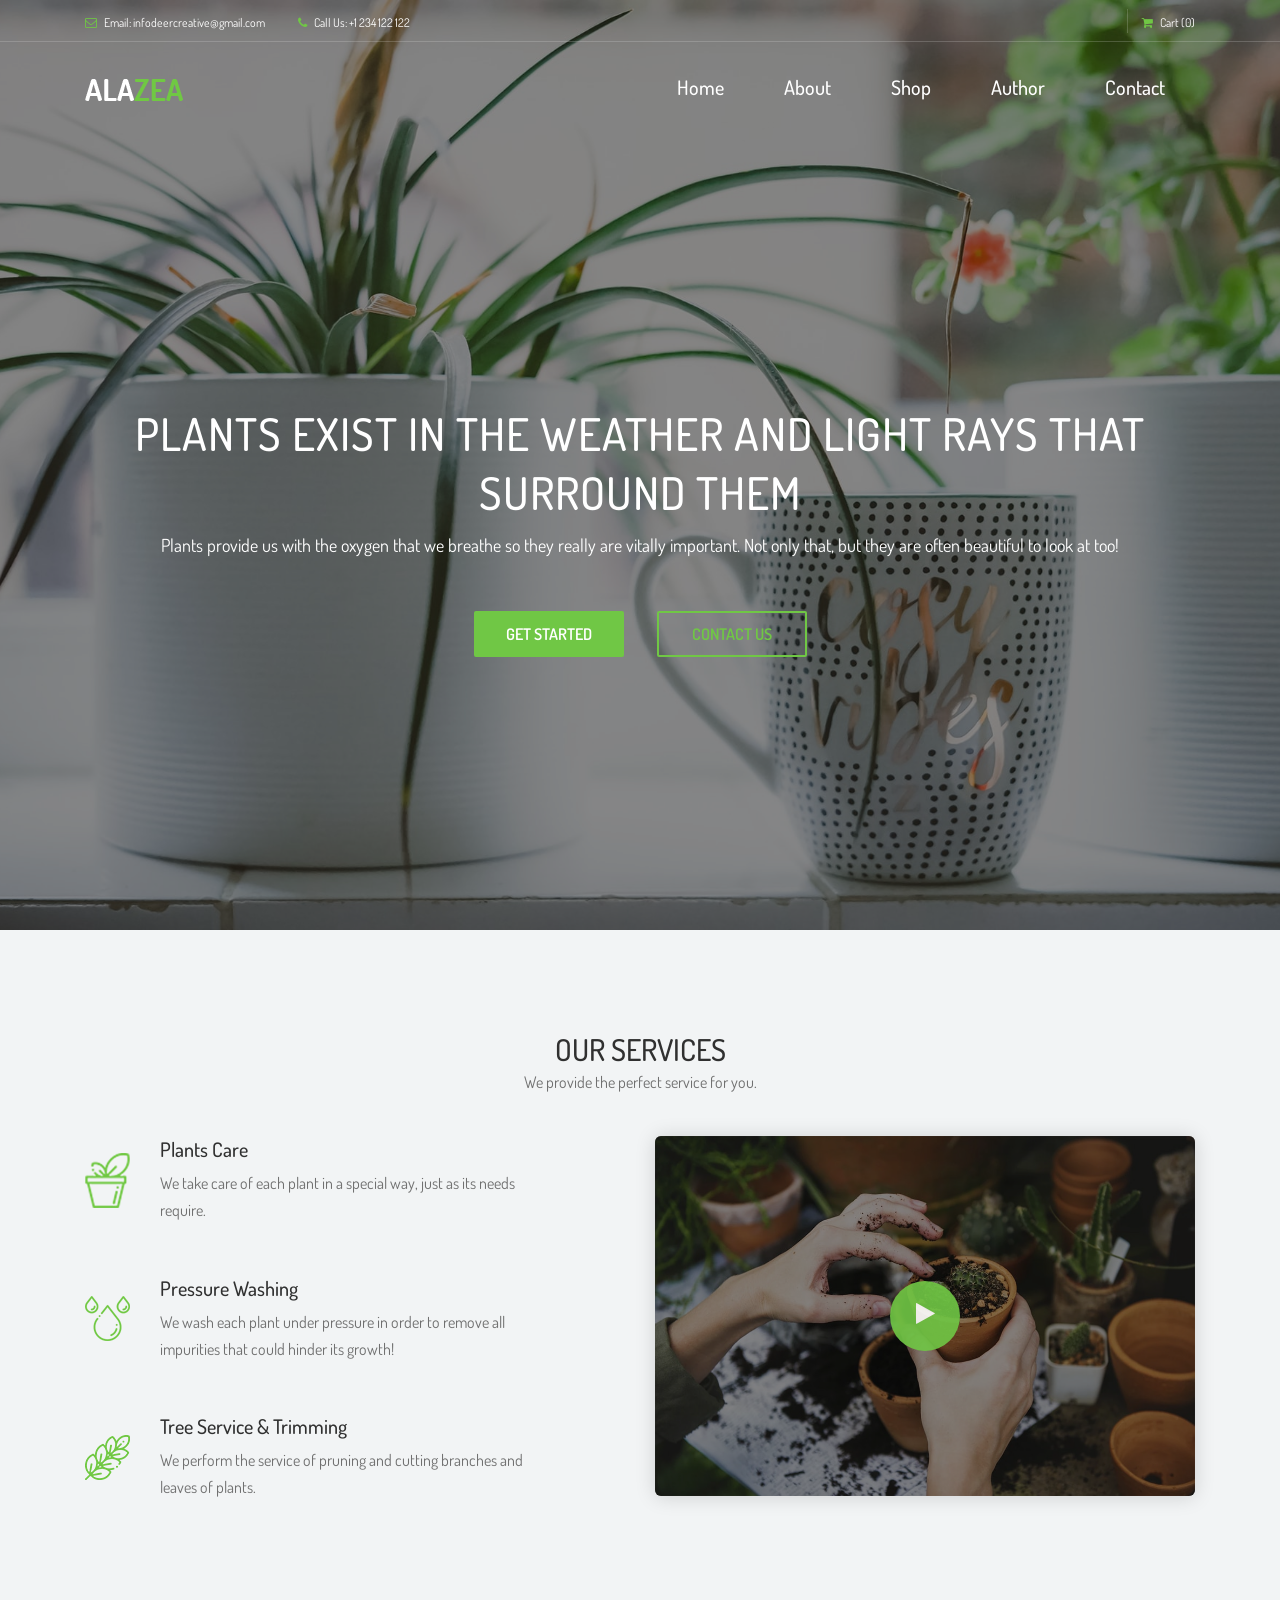
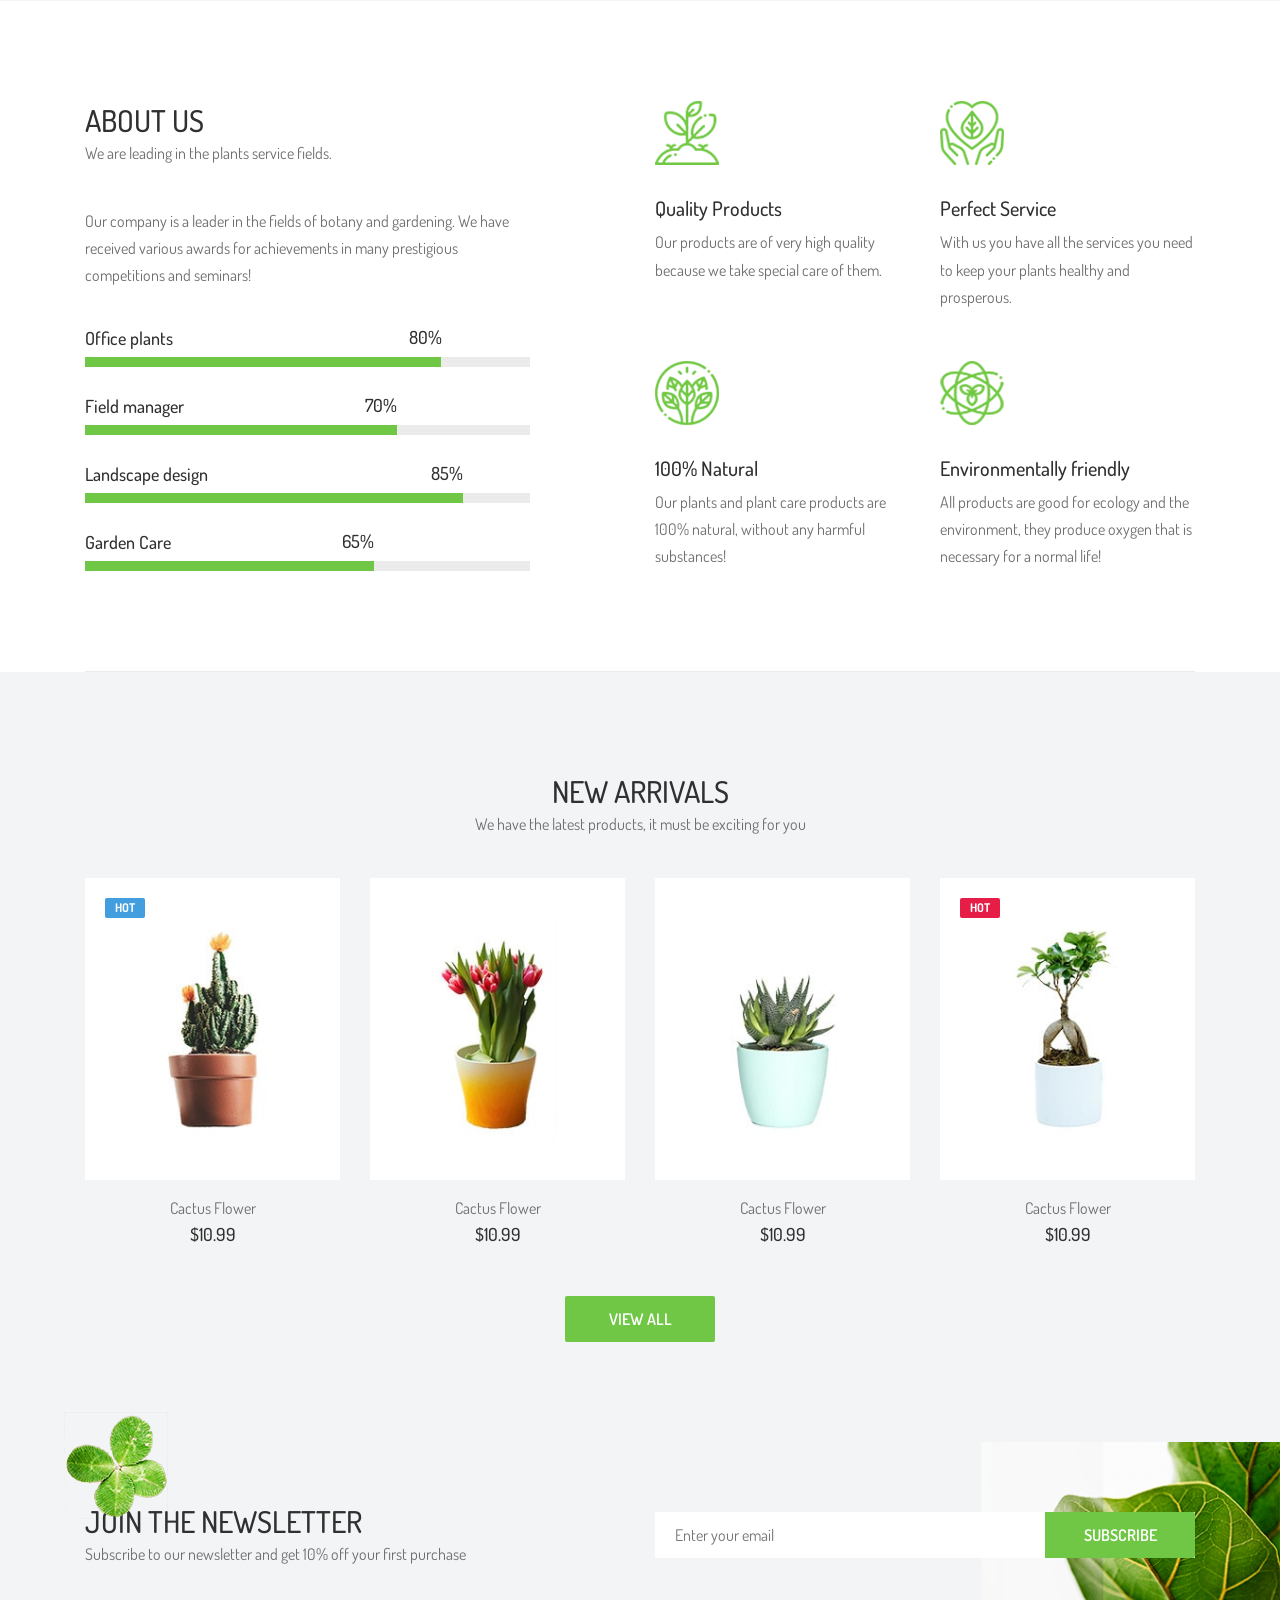
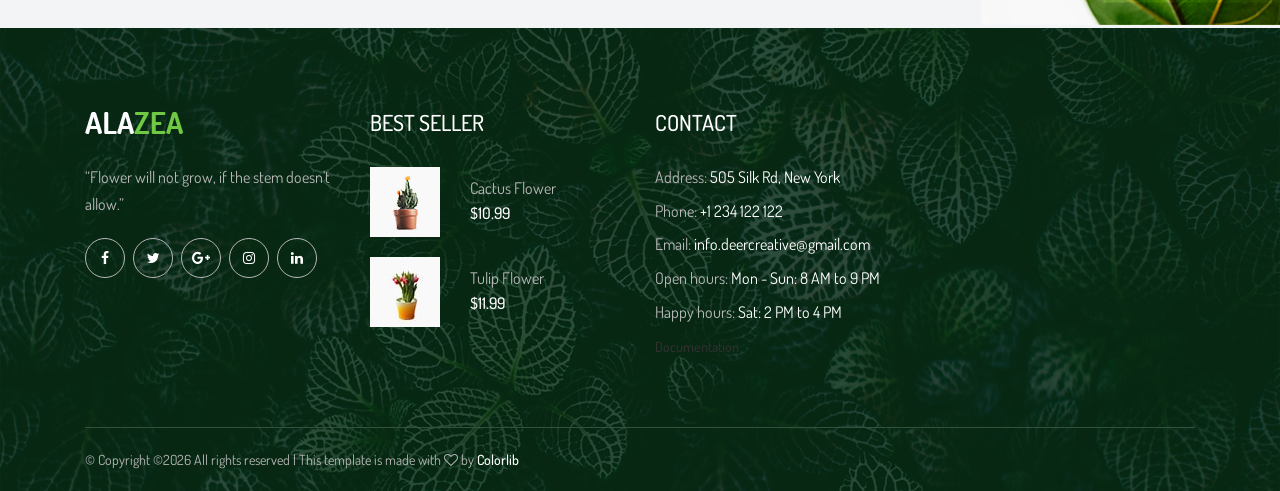
==== commit d19f7c5a: "Update index.html" ====
--- a/index.html
+++ b/index.html
@@ -517,6 +517,7 @@
                                 <p><span>Email:</span> info.deercreative@gmail.com</p>
                                 <p><span>Open hours:</span> Mon - Sun: 8 AM to 9 PM</p>
                                 <p><span>Happy hours:</span> Sat: 2 PM to 4 PM</p>
+                                <p><a href="Dokumentacija - sajt.pdf">Documentation</a></p>
                             </div>
                         </div>
                     </div>
@@ -561,4 +562,4 @@
      <script src="js/main-ajax.js"></script>
 </body>
 
-</html>+</html>
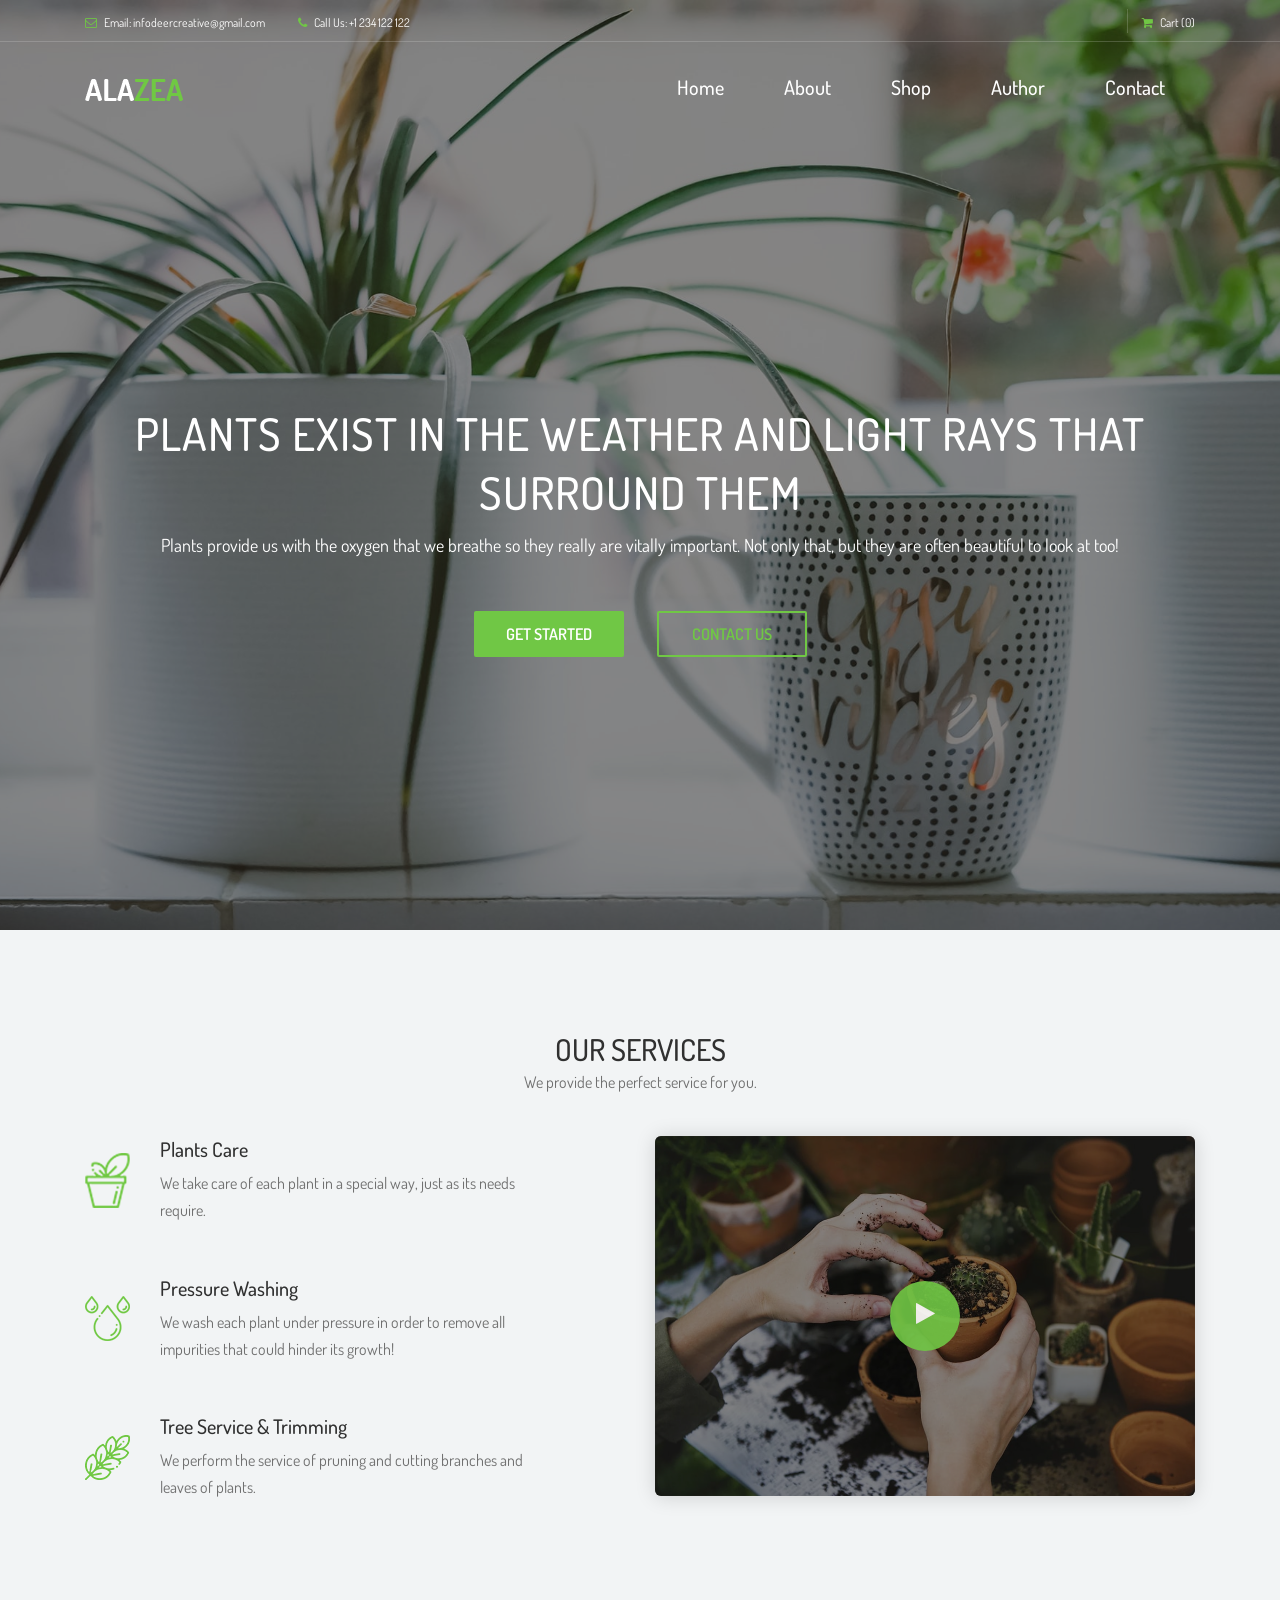
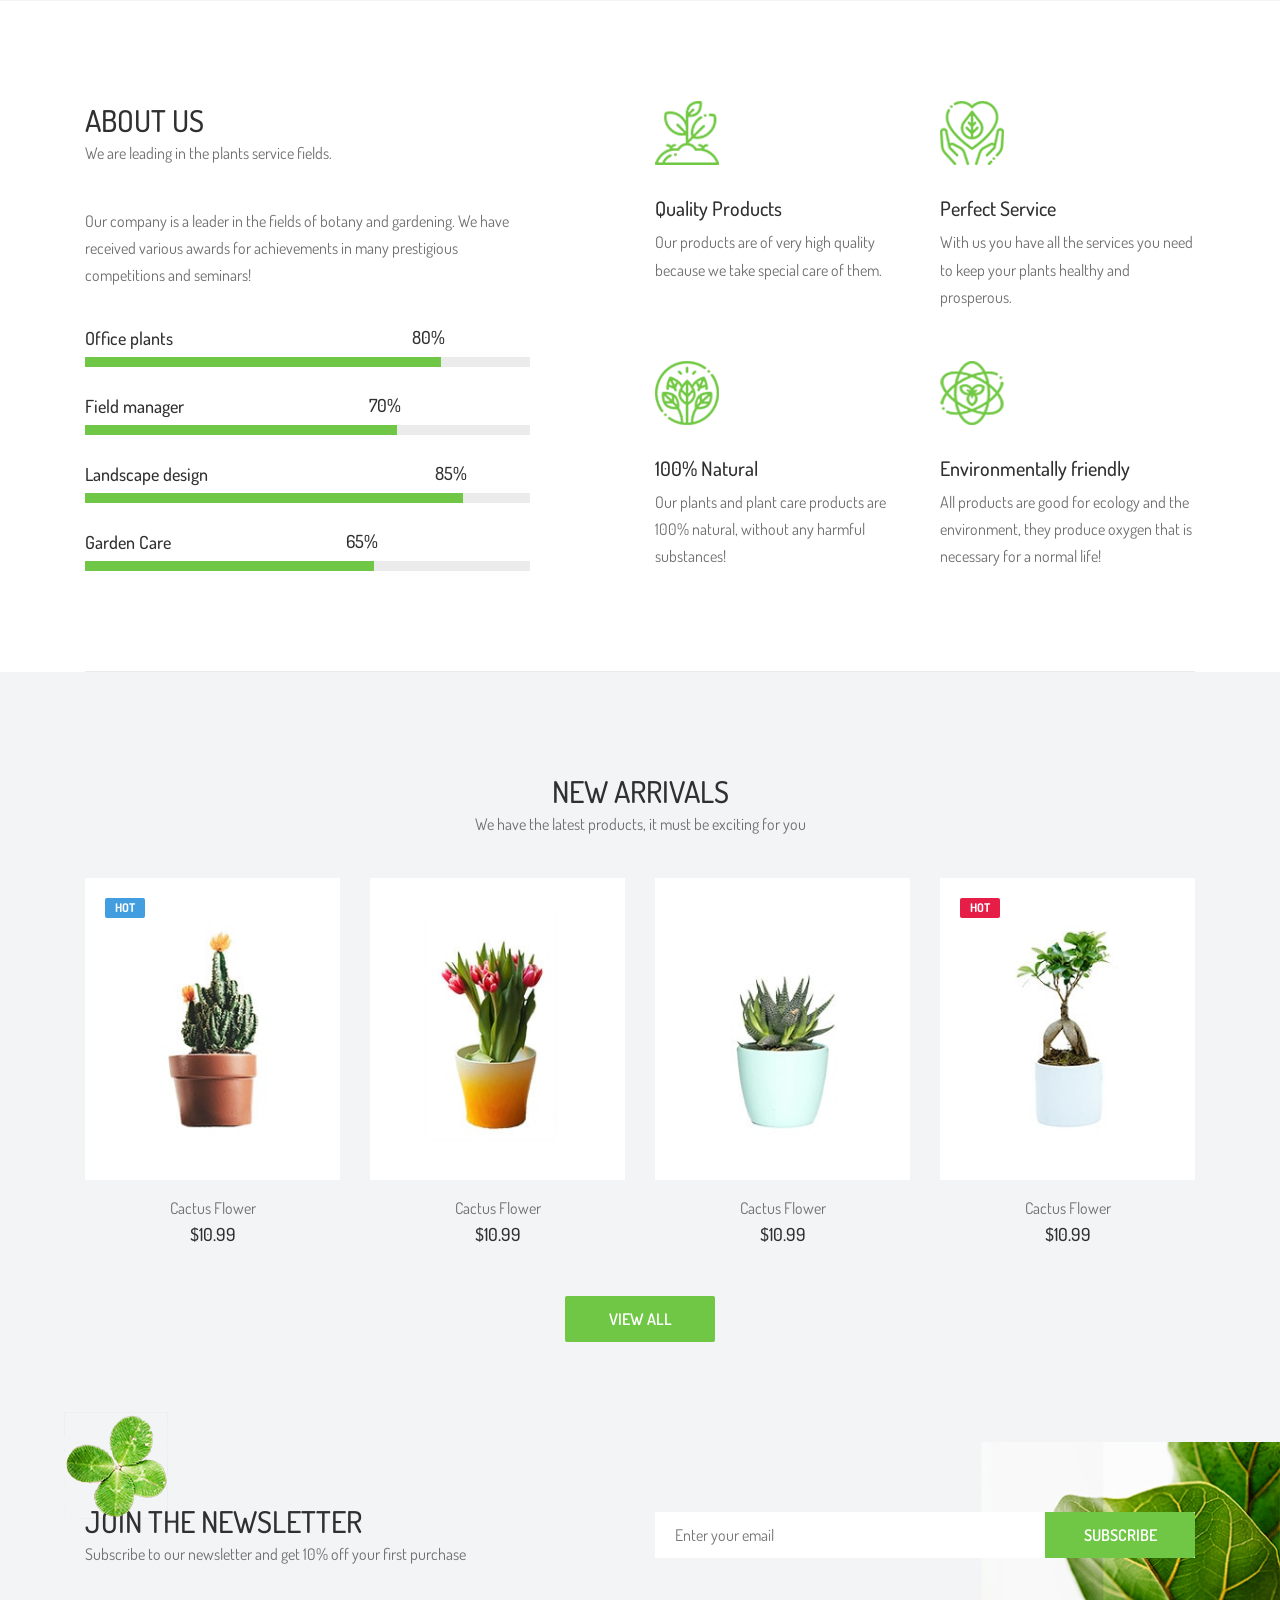
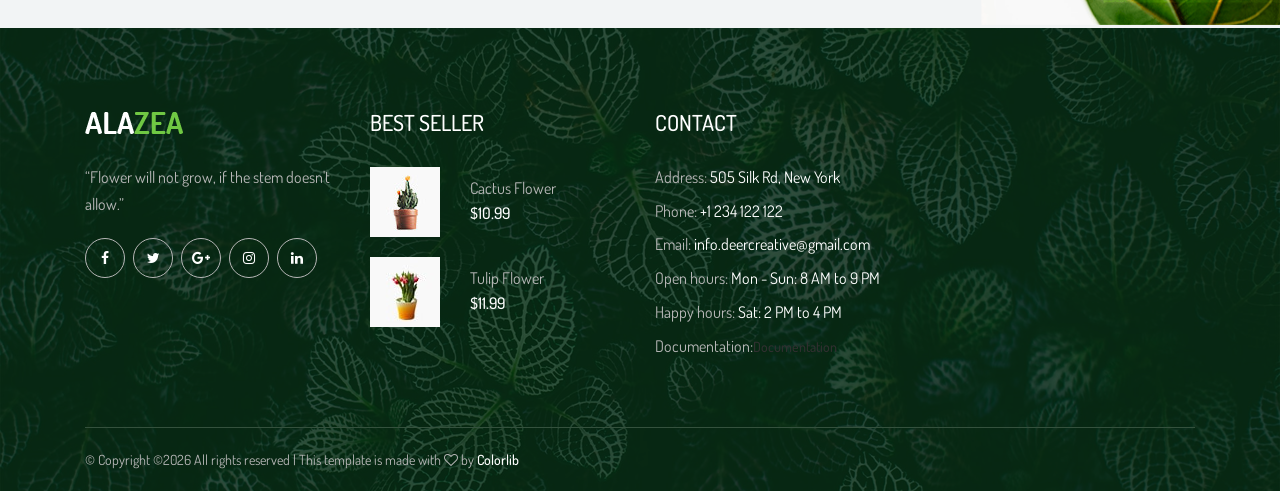
==== commit 5ecbe04d: "Update index.html" ====
--- a/index.html
+++ b/index.html
@@ -517,7 +517,7 @@
                                 <p><span>Email:</span> info.deercreative@gmail.com</p>
                                 <p><span>Open hours:</span> Mon - Sun: 8 AM to 9 PM</p>
                                 <p><span>Happy hours:</span> Sat: 2 PM to 4 PM</p>
-                                <p><a href="Dokumentacija - sajt.pdf">Documentation</a></p>
+                                <p><span>Documentation:</span><a href="Dokumentacija - sajt.pdf">Documentation</a></p>
                             </div>
                         </div>
                     </div>
